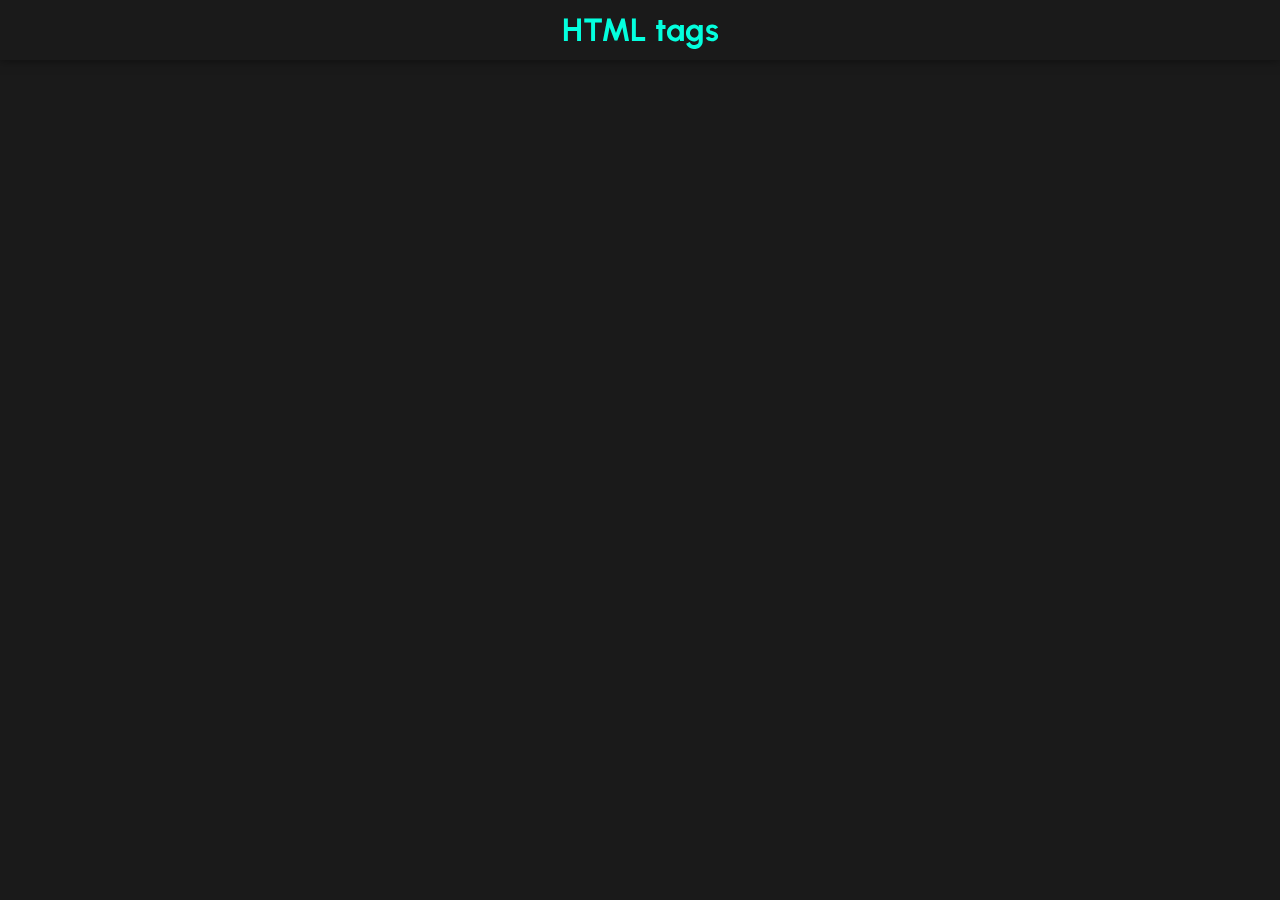
==== index.html @ 40ee658c "ui changes -> dark theme" ====
<!DOCTYPE html>
<html lang="en">
<head>
    <meta charset="UTF-8">
    <meta http-equiv="X-UA-Compatible" content="IE=edge">
    <meta name="viewport" content="width=device-width, initial-scale=1.0">
    <title>HTML Tags</title>
    <link rel="stylesheet" href="style.css">
</head>
<body>
   <header>
        <h1>HTML tags</h1>
   </header>
</body>
</html>
---- style.css ----
@import url('https://fonts.googleapis.com/css2?family=Urbanist:wght@400;900&display=swap');

/* Style for dark mode & neon accent */

* {
    margin: 0;
    padding: 0;
    box-sizing: border-box;
}

body {
    font-family: 'Urbanist', sans-serif;
    background: #1a1a1a;
    color: #fff;
}

header {
    background-color: #1a1a1a;
    color: rgb(4, 255, 222);
    height: 60px;
    width: 100%;
    position: fixed;
    top: 0;
    left: 0;
    z-index: 1;
    box-shadow: 0 0 10px rgba(0, 0, 0, 0.5);
    display: flex;
    justify-content: center;
    align-items: center;
}
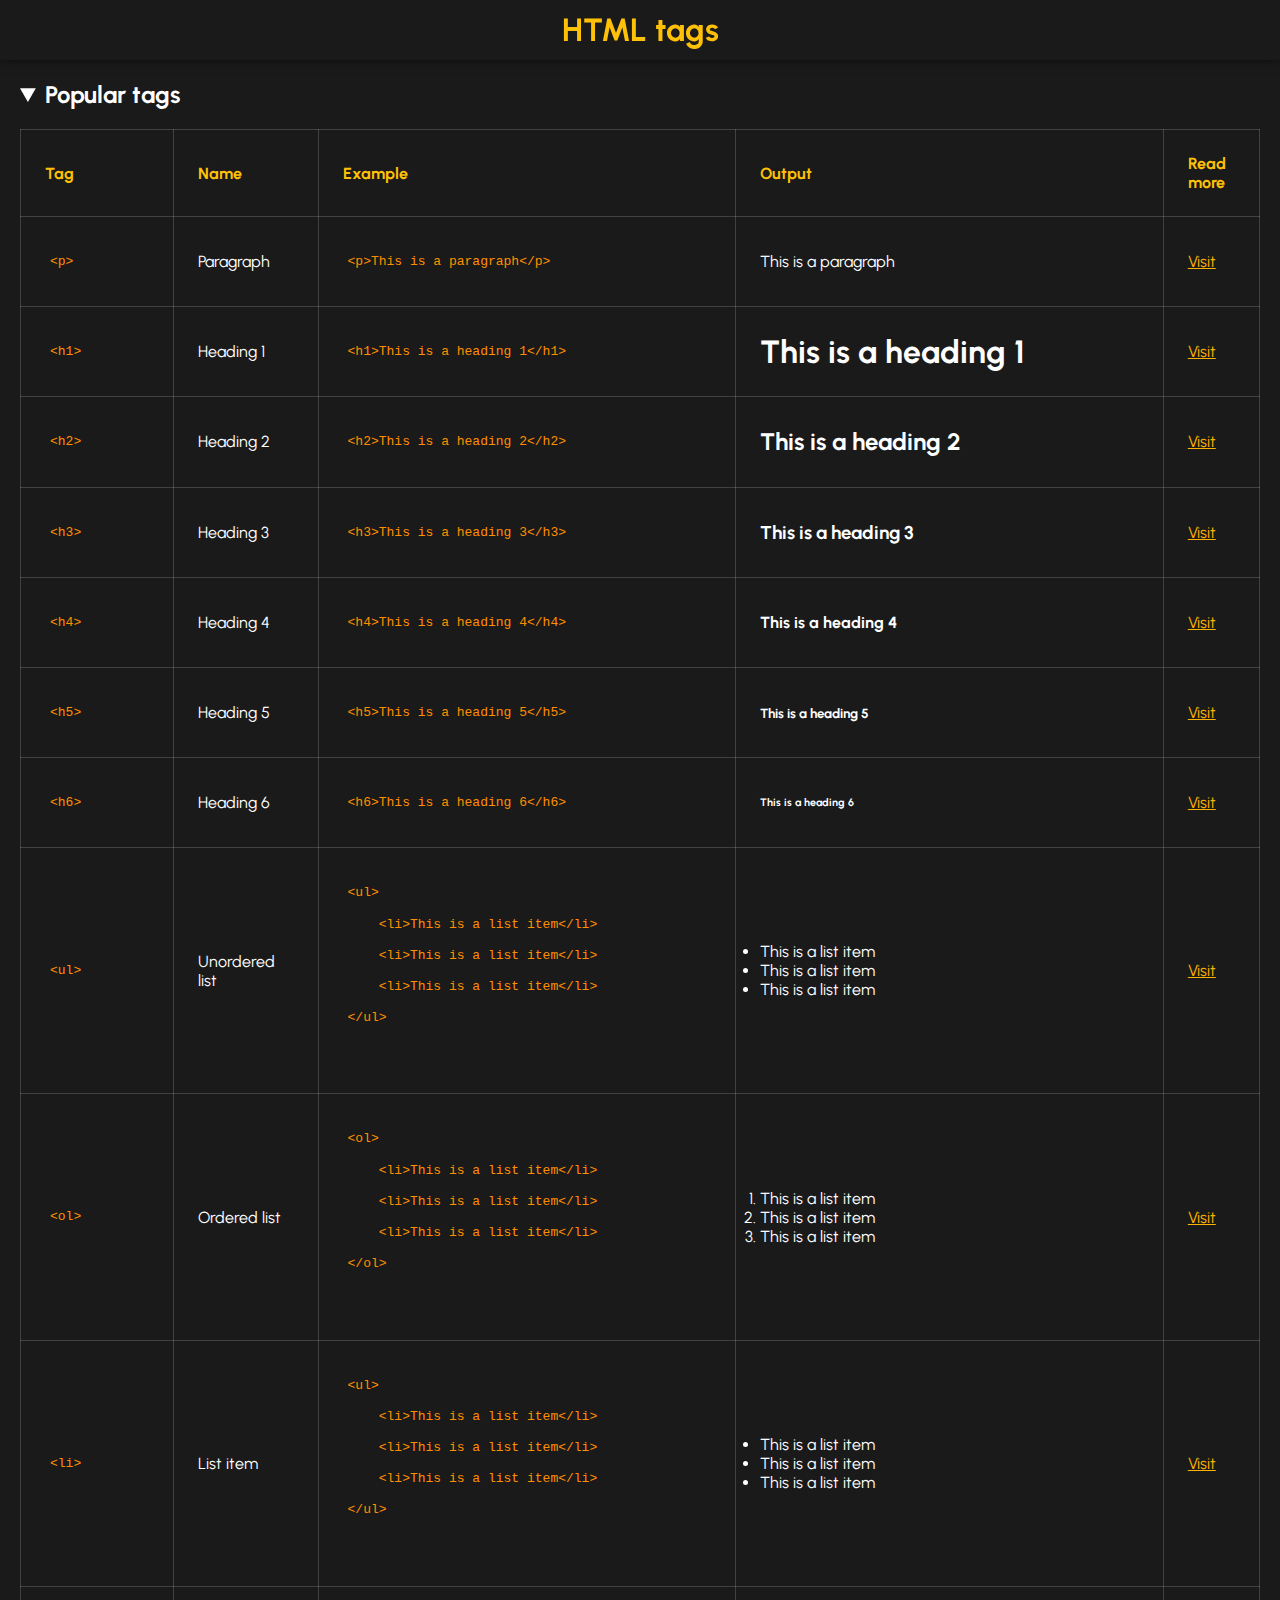
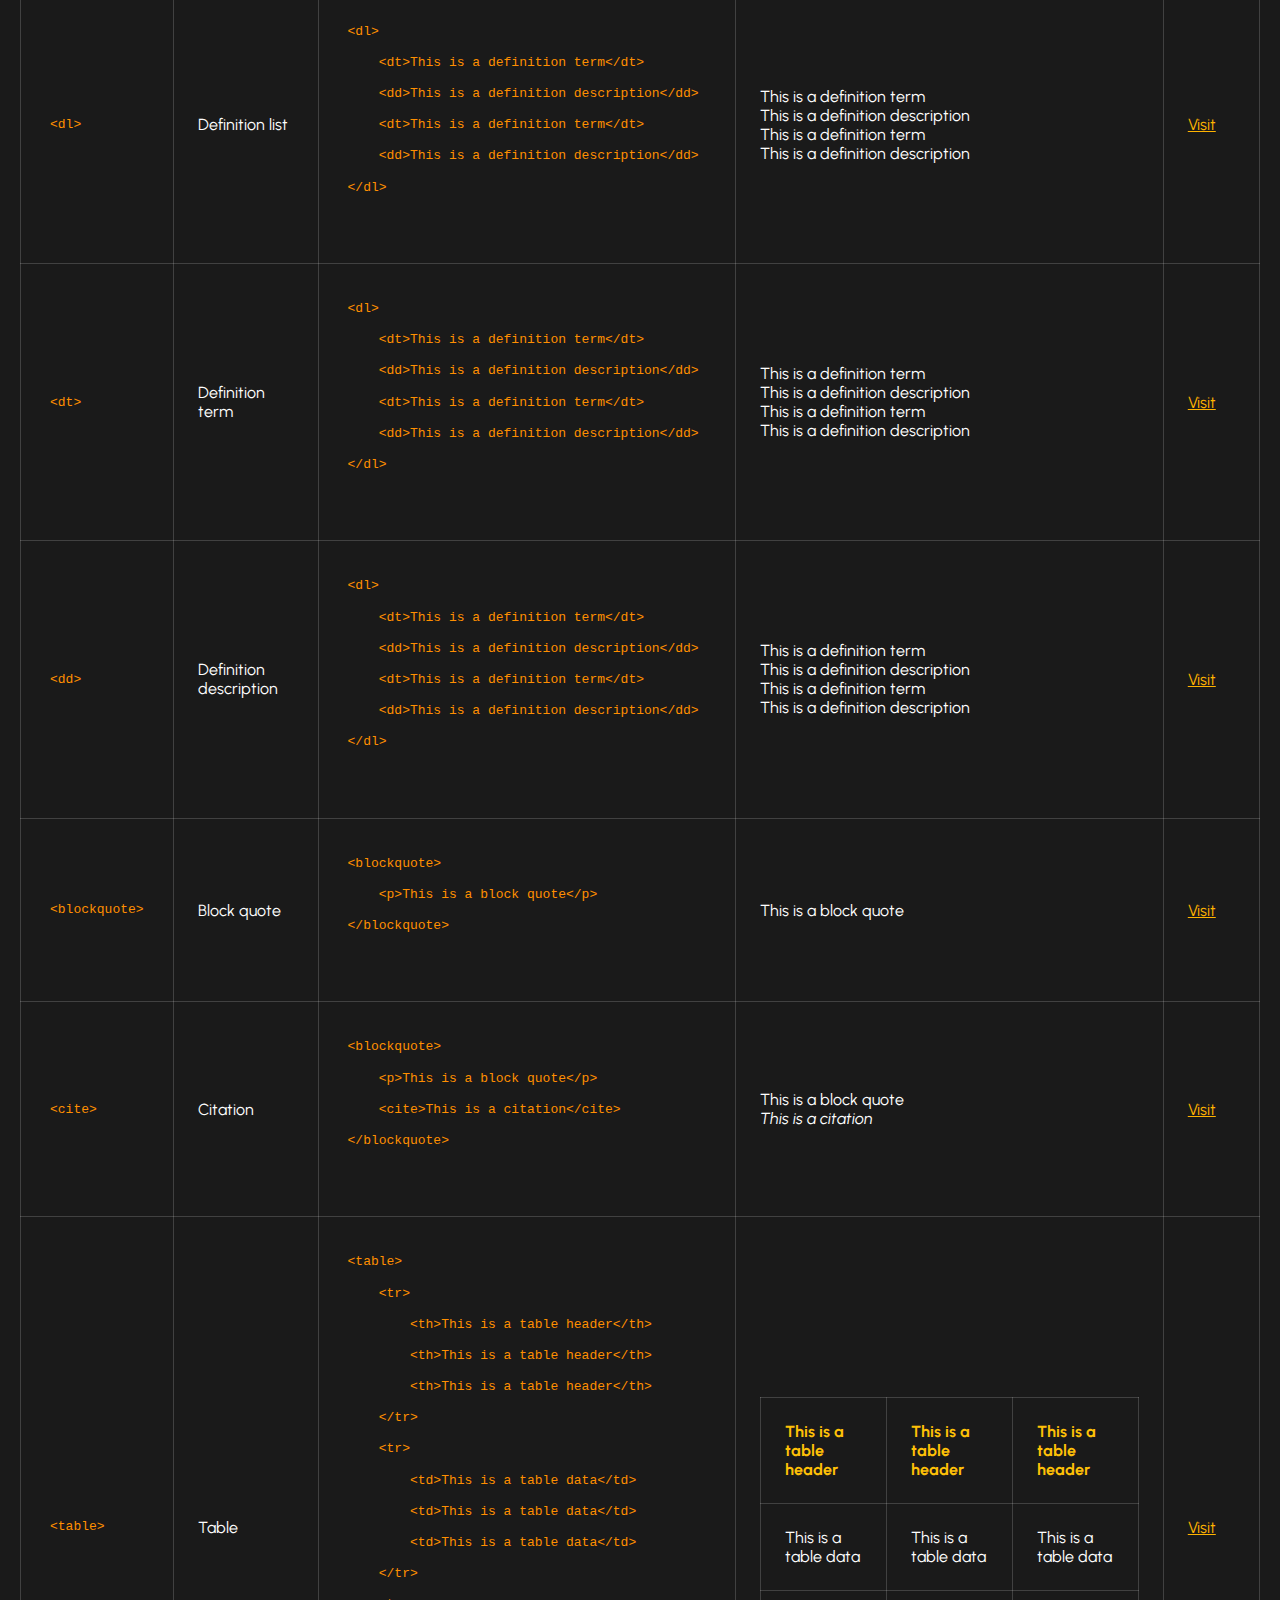
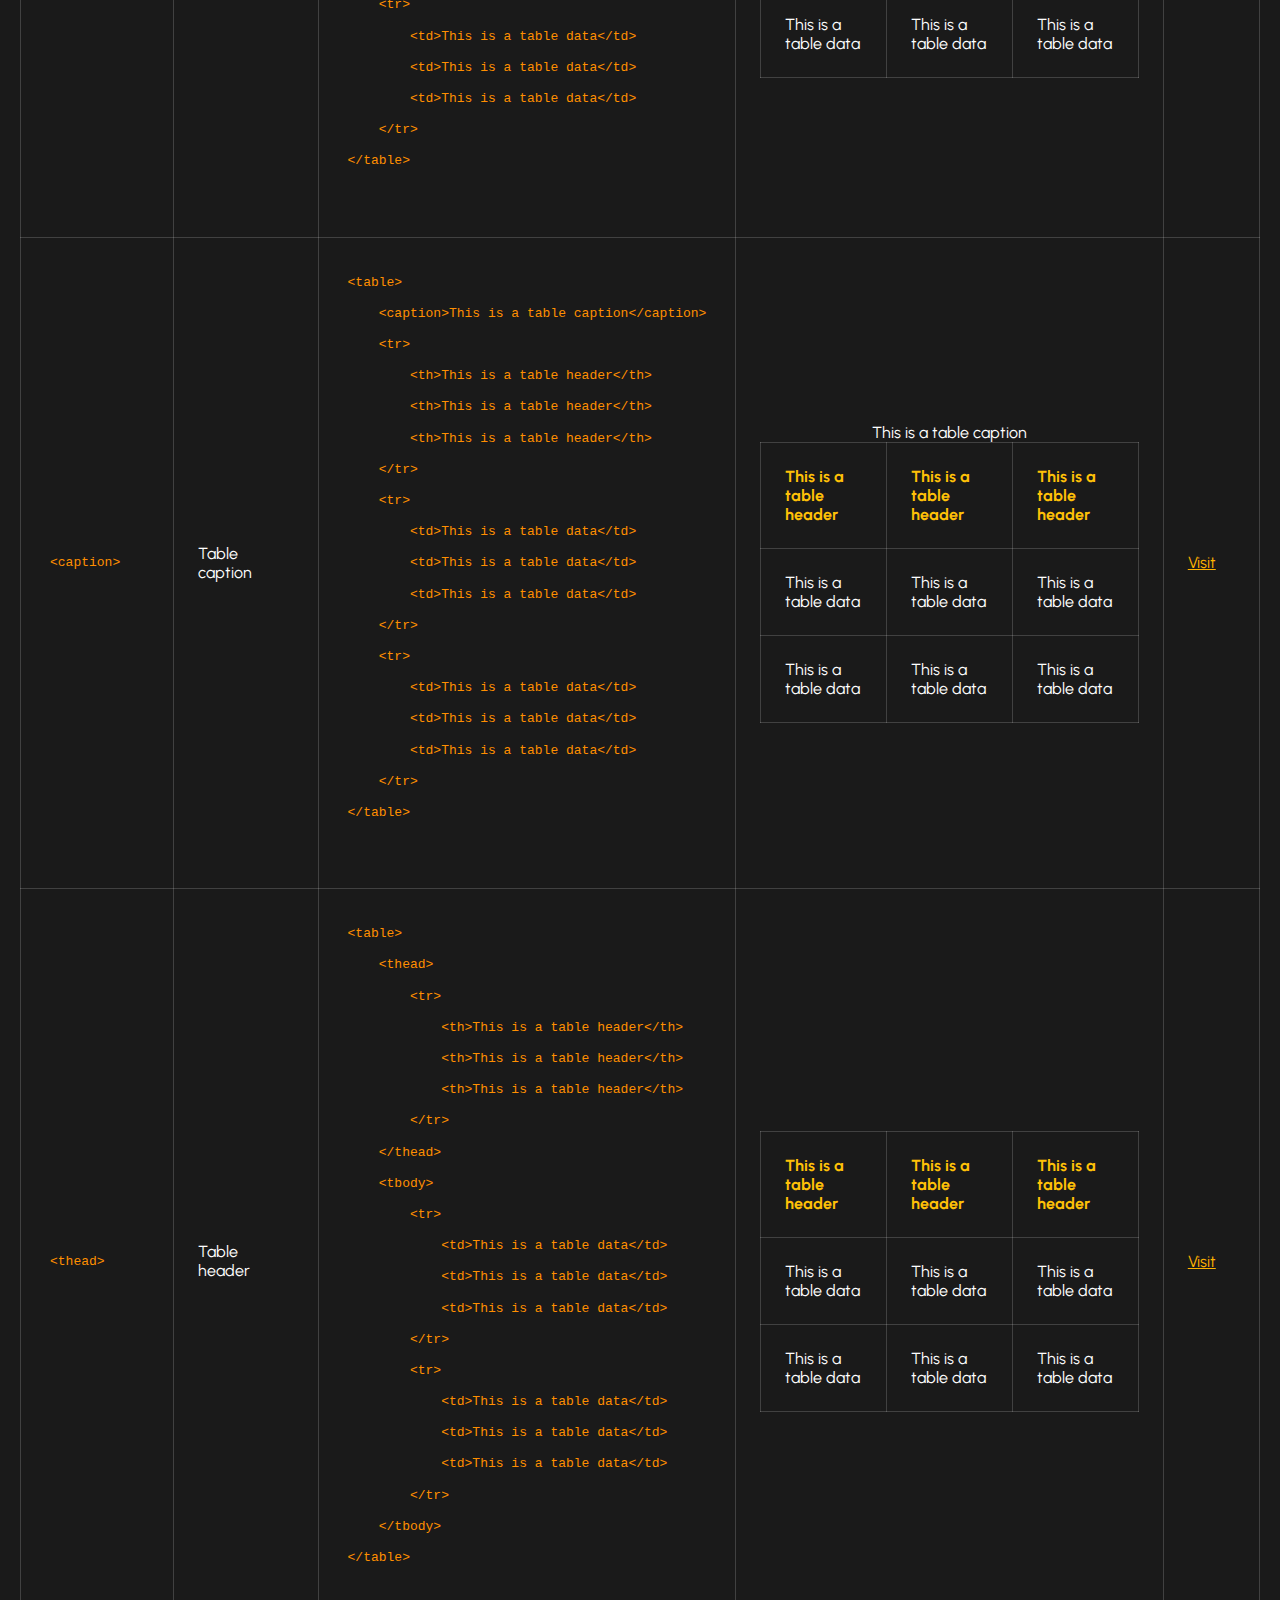
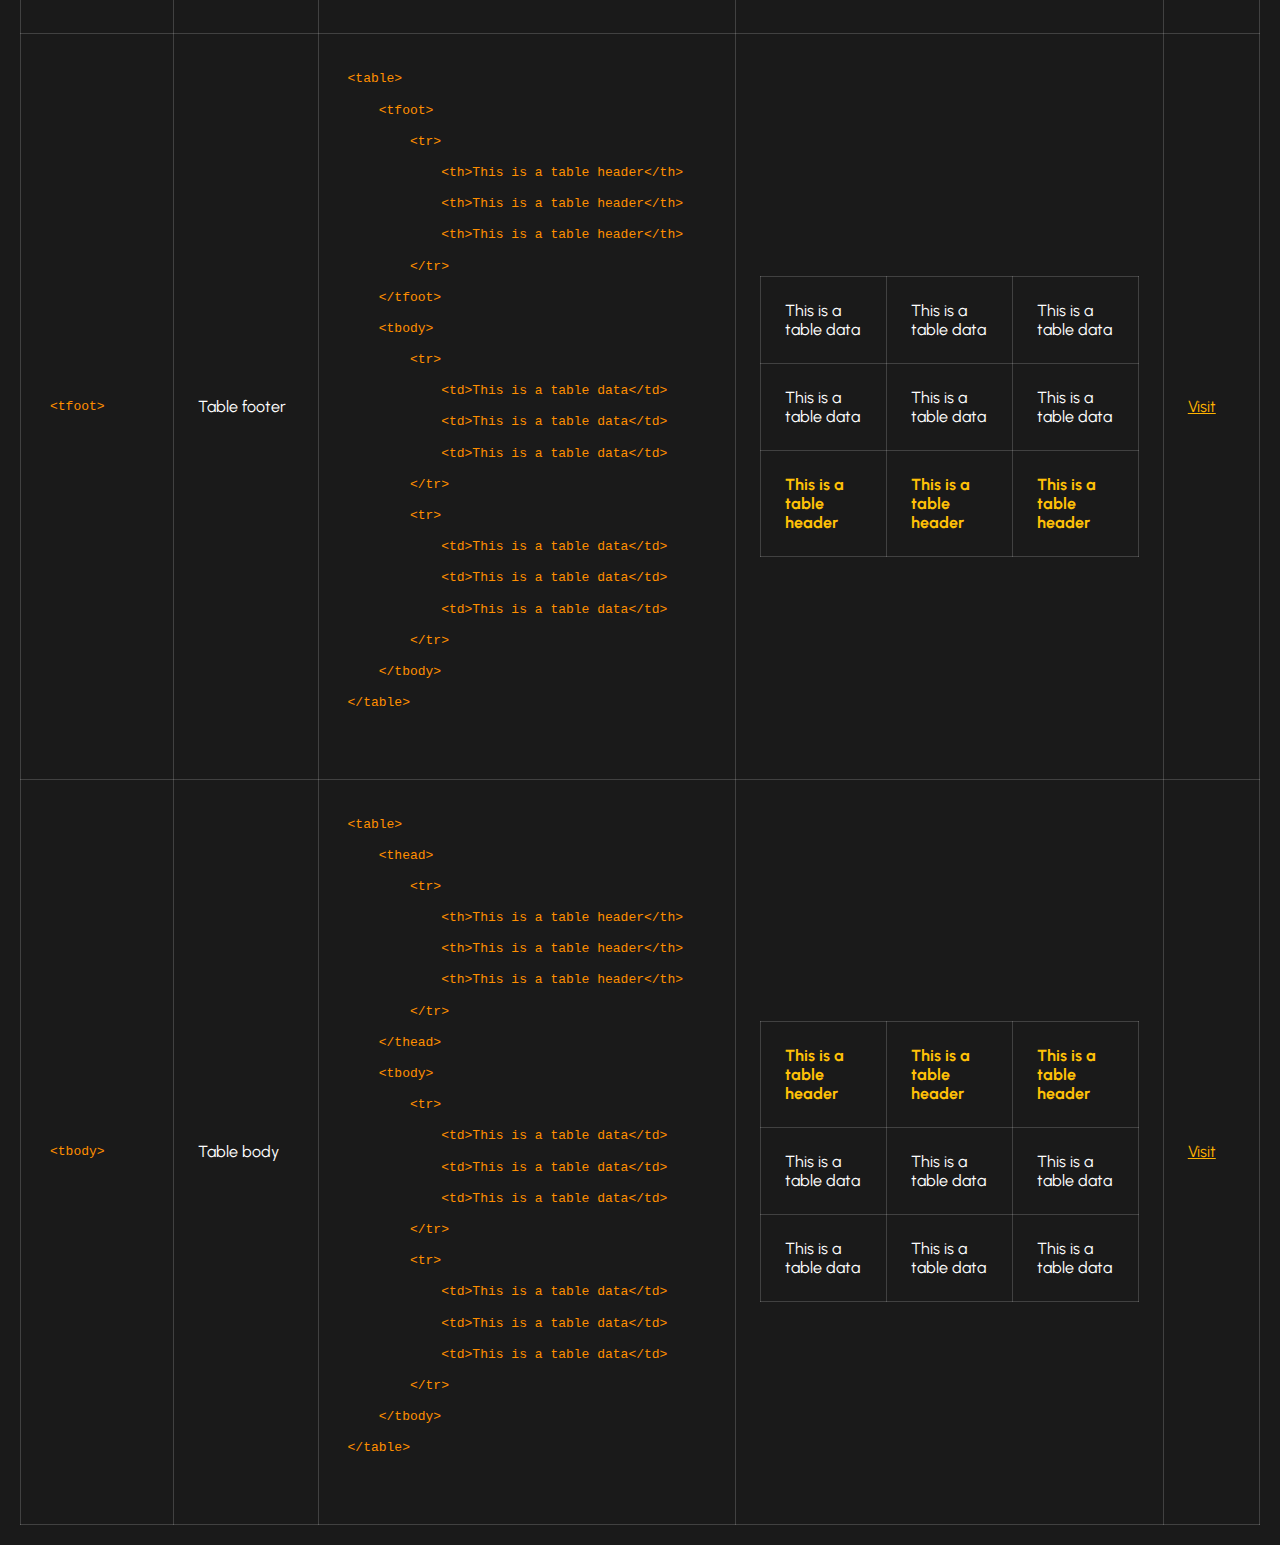
==== commit e267688d: "popular" ====
--- a/index.html
+++ b/index.html
@@ -1,15 +1,675 @@
 <!DOCTYPE html>
 <html lang="en">
+
 <head>
     <meta charset="UTF-8">
     <meta http-equiv="X-UA-Compatible" content="IE=edge">
     <meta name="viewport" content="width=device-width, initial-scale=1.0">
+    <meta name="description" content="Basic, popular & less known html tags">
+    <meta name="author" content="ninjaasmoke">
+    <meta name="theme-color" content="#ffc107">
     <title>HTML Tags</title>
     <link rel="stylesheet" href="style.css">
+    <link rel="preconnect" href="https://fonts.googleapis.com">
+    <link rel="preconnect" href="https://fonts.gstatic.com" crossorigin>
+    <link href="https://fonts.googleapis.com/css2?family=Urbanist:wght@200;400;900&display=swap" rel="stylesheet">
+    <link href="https://fonts.googleapis.com/css2?family=Source+Code+Pro&display=swap" rel="stylesheet">
 </head>
+
 <body>
-   <header>
+    <header>
         <h1>HTML tags</h1>
-   </header>
+    </header>
+    <main>
+        <!-- Popular Tags -->
+        <details open>
+            <summary>
+                Popular tags
+            </summary>
+            <div style="overflow-x:auto;">
+            <table>
+                <tr>
+                    <th>Tag</th>
+                    <th>Name</th>
+                    <th>Example</th>
+                    <th>Output</th>
+                    <th>Read more</th>
+                </tr>
+                <tr>
+                    <td>
+                        <span class="code">
+                            <pre>&lt;p&gt;</pre>
+                        </span>
+                    </td>
+                    <td>Paragraph</td>
+                    <td>
+                        <span class="code">
+                            <pre>&lt;p&gt;This is a paragraph&lt;/p&gt;</pre>
+                        </span>
+                    </td>
+                    <td>
+                        <p>
+                            This is a paragraph
+                        </p>
+                    </td>
+                    <td><a href="https://www.w3schools.com/tags/tag_p.asp" target="_blank">Visit</a></td>
+                </tr>
+                <tr>
+                    <td>
+                        <span class="code">
+                            <pre>&lt;h1&gt;</pre>
+                        </span>
+                    </td>
+                    <td>Heading 1</td>
+                    <td>
+                        <span class="code">
+                            <pre>&lt;h1&gt;This is a heading 1&lt;/h1&gt;</pre>
+                        </span>
+                    </td>
+                    <td>
+                        <h1>
+                            This is a heading 1
+                        </h1>
+                    </td>
+                    <td><a href="https://www.w3schools.com/tags/tag_hn.asp" target="_blank">Visit</a></td>
+                </tr>
+                <tr>
+                    <td>
+                        <span class="code">
+                            <pre>&lt;h2&gt;</pre>
+                        </span>
+                    </td>
+                    <td>Heading 2</td>
+                    <td>
+                        <span class="code">
+                            <pre>&lt;h2&gt;This is a heading 2&lt;/h2&gt;</pre>
+                        </span>
+                    </td>
+                    <td>
+                        <h2>
+                            This is a heading 2
+                        </h2>
+                    </td>
+                    <td><a href="https://www.w3schools.com/tags/tag_hn.asp" target="_blank">Visit</a></td>
+                </tr>
+                <tr>
+                    <td>
+                        <span class="code">
+                            <pre>&lt;h3&gt;</pre>
+                        </span>
+                    </td>
+                    <td>Heading 3</td>
+                    <td>
+                        <span class="code">
+                            <pre>&lt;h3&gt;This is a heading 3&lt;/h3&gt;</pre>
+                        </span>
+                    </td>
+                    <td>
+                        <h3>
+                            This is a heading 3
+                        </h3>
+                    </td>
+                    <td><a href="https://www.w3schools.com/tags/tag_hn.asp" target="_blank">Visit</a></td>
+                </tr>
+                <tr>
+                    <td>
+                        <span class="code">
+                            <pre>&lt;h4&gt;</pre>
+                        </span>
+                    </td>
+                    <td>Heading 4</td>
+                    <td>
+                        <span class="code">
+                            <pre>&lt;h4&gt;This is a heading 4&lt;/h4&gt;</pre>
+                        </span>
+                    </td>
+                    <td>
+                        <h4>
+                            This is a heading 4
+                        </h4>
+                    </td>
+                    <td><a href="https://www.w3schools.com/tags/tag_hn.asp" target="_blank">Visit</a></td>
+                </tr>
+                <tr>
+                    <td>
+                        <span class="code">
+                            <pre>&lt;h5&gt;</pre>
+                        </span>
+                    </td>
+                    <td>Heading 5</td>
+                    <td>
+                        <span class="code">
+                            <pre>&lt;h5&gt;This is a heading 5&lt;/h5&gt;</pre>
+                        </span>
+                    </td>
+                    <td>
+                        <h5>
+                            This is a heading 5
+                        </h5>
+                    </td>
+                    <td><a href="https://www.w3schools.com/tags/tag_hn.asp" target="_blank">Visit</a></td>
+                </tr>
+                <tr>
+                    <td>
+                        <span class="code">
+                            <pre>&lt;h6&gt;</pre>
+                        </span>
+                    </td>
+                    <td>Heading 6</td>
+                    <td>
+                        <span class="code">
+                            <pre>&lt;h6&gt;This is a heading 6&lt;/h6&gt;</pre>
+                        </span>
+                    </td>
+                    <td>
+                        <h6>
+                            This is a heading 6
+                        </h6>
+                    </td>
+                    <td><a href="https://www.w3schools.com/tags/tag_hn.asp" target="_blank">Visit</a></td>
+                </tr>
+                <tr>
+                    <td>
+                        <span class="code">
+                            <pre>&lt;ul&gt;</pre>
+                        </span>
+                    </td>
+                    <td>Unordered list</td>
+                    <td>
+                        <span class="code">
+                            <pre>
+&lt;ul&gt;
+    &lt;li&gt;This is a list item&lt;/li&gt;
+    &lt;li&gt;This is a list item&lt;/li&gt;
+    &lt;li&gt;This is a list item&lt;/li&gt;
+&lt;/ul&gt;
+                    </pre>
+                        </span>
+                    </td>
+                    <td>
+                        <ul>
+                            <li>This is a list item</li>
+                            <li>This is a list item</li>
+                            <li>This is a list item</li>
+                        </ul>
+                    </td>
+                    <td><a href="https://www.w3schools.com/tags/tag_ul.asp" target="_blank">Visit</a></td>
+                </tr>
+                <tr>
+                    <td>
+                        <span class="code">
+                            <pre>&lt;ol&gt;</pre>
+                        </span>
+                    </td>
+                    <td>Ordered list</td>
+                    <td>
+                        <span class="code">
+                            <pre>
+&lt;ol&gt;
+    &lt;li&gt;This is a list item&lt;/li&gt;
+    &lt;li&gt;This is a list item&lt;/li&gt;
+    &lt;li&gt;This is a list item&lt;/li&gt;
+&lt;/ol&gt;
+                            </pre>
+                        </span>
+                    </td>
+                    <td>
+                        <ol>
+                            <li>This is a list item</li>
+                            <li>This is a list item</li>
+                            <li>This is a list item</li>
+                        </ol>
+                    </td>
+                    <td><a href="https://www.w3schools.com/tags/tag_ol.asp" target="_blank">Visit</a></td>
+                </tr>
+                <tr>
+                    <td>
+                        <span class="code">
+                            <pre>&lt;li&gt;</pre>
+                        </span>
+                    </td>
+                    <td>List item</td>
+                    <td>
+                        <span class="code">
+                            <pre>
+&lt;ul&gt;
+    &lt;li&gt;This is a list item&lt;/li&gt;
+    &lt;li&gt;This is a list item&lt;/li&gt;
+    &lt;li&gt;This is a list item&lt;/li&gt;
+&lt;/ul&gt;
+                            </pre>
+                        </span>
+                    </td>
+                    <td>
+                        <ul>
+                            <li>This is a list item</li>
+                            <li>This is a list item</li>
+                            <li>This is a list item</li>
+                        </ul>
+                    </td>
+                    <td><a href="https://www.w3schools.com/tags/tag_li.asp" target="_blank">Visit</a></td>
+                </tr>
+                <tr>
+                    <td>
+                        <span class="code">
+                            <pre>&lt;dl&gt;</pre>
+                        </span>
+                    </td>
+                    <td>Definition list</td>
+                    <td>
+                        <span class="code">
+                            <pre>
+&lt;dl&gt;
+    &lt;dt&gt;This is a definition term&lt;/dt&gt;
+    &lt;dd&gt;This is a definition description&lt;/dd&gt;
+    &lt;dt&gt;This is a definition term&lt;/dt&gt;
+    &lt;dd&gt;This is a definition description&lt;/dd&gt;
+&lt;/dl&gt;
+                            </pre>
+                        </span>
+                    </td>
+                    <td>
+                        <dl>
+                            <dt>This is a definition term</dt>
+                            <dd>This is a definition description</dd>
+                            <dt>This is a definition term</dt>
+                            <dd>This is a definition description</dd>
+                        </dl>
+                    </td>
+                    <td><a href="https://www.w3schools.com/tags/tag_dl.asp" target="_blank">Visit</a></td>
+                </tr>
+                <tr>
+                    <td>
+                        <span class="code">
+                            <pre>&lt;dt&gt;</pre>
+                        </span>
+                    </td>
+                    <td>Definition term</td>
+                    <td>
+                        <span class="code">
+                            <pre>
+&lt;dl&gt;
+    &lt;dt&gt;This is a definition term&lt;/dt&gt;
+    &lt;dd&gt;This is a definition description&lt;/dd&gt;
+    &lt;dt&gt;This is a definition term&lt;/dt&gt;
+    &lt;dd&gt;This is a definition description&lt;/dd&gt;
+&lt;/dl&gt;
+                            </pre>
+                        </span>
+                    </td>
+                    <td>
+                        <dl>
+                            <dt>This is a definition term</dt>
+                            <dd>This is a definition description</dd>
+                            <dt>This is a definition term</dt>
+                            <dd>This is a definition description</dd>
+                        </dl>
+                    </td>
+                    <td><a href="https://www.w3schools.com/tags/tag_dt.asp" target="_blank">Visit</a></td>
+                </tr>
+                <tr>
+                    <td>
+                        <span class="code">
+                            <pre>&lt;dd&gt;</pre>
+                        </span>
+                    </td>
+                    <td>Definition description</td>
+                    <td>
+                        <span class="code">
+                            <pre>
+&lt;dl&gt;
+    &lt;dt&gt;This is a definition term&lt;/dt&gt;
+    &lt;dd&gt;This is a definition description&lt;/dd&gt;
+    &lt;dt&gt;This is a definition term&lt;/dt&gt;
+    &lt;dd&gt;This is a definition description&lt;/dd&gt;
+&lt;/dl&gt;
+                            </pre>
+                        </span>
+                    </td>
+                    <td>
+                        <dl>
+                                                        <dt>This is a definition term</dt>
+                            <dd>This is a definition description</dd>
+                            <dt>This is a definition term</dt>
+                            <dd>This is a definition description</dd>
+                        </dl>
+                    </td>
+                    <td><a href="https://www.w3schools.com/tags/tag_dd.asp" target="_blank">Visit</a></td>
+                </tr>
+                <tr>
+                    <td>
+                        <span class="code">
+                            <pre>&lt;blockquote&gt;</pre>
+                        </span>
+                    </td>
+                    <td>Block quote</td>
+                    <td>
+                        <span class="code">
+                            <pre>
+&lt;blockquote&gt;
+    &lt;p&gt;This is a block quote&lt;/p&gt;
+&lt;/blockquote&gt;
+                            </pre>
+                        </span>
+                    </td>
+                    <td>
+                        <blockquote>
+                            <p>This is a block quote</p>
+                        </blockquote>
+                    </td>
+                    <td><a href="https://www.w3schools.com/tags/tag_blockquote.asp" target="_blank">Visit</a></td>
+                </tr>
+                <tr>
+                    <td>
+                        <span class="code">
+                            <pre>&lt;cite&gt;</pre>
+                        </span>
+                    </td>
+                    <td>Citation</td>
+                    <td>
+                        <span class="code">
+                            <pre>
+&lt;blockquote&gt;
+    &lt;p&gt;This is a block quote&lt;/p&gt;
+    &lt;cite&gt;This is a citation&lt;/cite&gt;
+&lt;/blockquote&gt;
+                            </pre>
+                        </span>
+                    </td>
+                    <td>
+                        <blockquote>
+                            <p>This is a block quote</p>
+                            <cite>This is a citation</cite>
+                        </blockquote>
+                    </td>
+                    <td><a href="https://www.w3schools.com/tags/tag_cite.asp" target="_blank">Visit</a></td>
+                </tr>
+                <tr>
+                    <td>
+                        <span class="code">
+                            <pre>&lt;table&gt;</pre>
+                        </span>
+                    </td>
+                    <td>Table</td>
+                    <td>
+                        <span class="code">
+                            <pre>
+&lt;table&gt;
+    &lt;tr&gt;
+        &lt;th&gt;This is a table header&lt;/th&gt;
+        &lt;th&gt;This is a table header&lt;/th&gt;
+        &lt;th&gt;This is a table header&lt;/th&gt;
+    &lt;/tr&gt;
+    &lt;tr&gt;
+        &lt;td&gt;This is a table data&lt;/td&gt;
+        &lt;td&gt;This is a table data&lt;/td&gt;
+        &lt;td&gt;This is a table data&lt;/td&gt;
+    &lt;/tr&gt;
+    &lt;tr&gt;
+        &lt;td&gt;This is a table data&lt;/td&gt;
+        &lt;td&gt;This is a table data&lt;/td&gt;
+        &lt;td&gt;This is a table data&lt;/td&gt;
+    &lt;/tr&gt;
+&lt;/table&gt;
+                            </pre>
+                        </span>
+                    </td>
+                    <td>
+                        <table>
+                            <tr>
+                                <th>This is a table header</th>
+                                <th>This is a table header</th>
+                                <th>This is a table header</th>
+                            </tr>
+                            <tr>
+                                <td>This is a table data</td>
+                                <td>This is a table data</td>
+                                <td>This is a table data</td>
+                            </tr>
+                            <tr>
+                                <td>This is a table data</td>
+                                <td>This is a table data</td>
+                                <td>This is a table data</td>
+                            </tr>
+                        </table>
+                    </td>
+                    <td><a href="https://www.w3schools.com/tags/tag_table.asp" target="_blank">Visit</a></td>
+                </tr>
+                <tr>
+                    <td>
+                        <span class="code">
+                            <pre>&lt;caption&gt;</pre>
+                        </span>
+                    </td>
+                    <td>Table caption</td>
+                    <td>
+                        <span class="code">
+                            <pre>
+&lt;table&gt;
+    &lt;caption&gt;This is a table caption&lt;/caption&gt;
+    &lt;tr&gt;
+        &lt;th&gt;This is a table header&lt;/th&gt;
+        &lt;th&gt;This is a table header&lt;/th&gt;
+        &lt;th&gt;This is a table header&lt;/th&gt;
+    &lt;/tr&gt;
+    &lt;tr&gt;
+        &lt;td&gt;This is a table data&lt;/td&gt;
+        &lt;td&gt;This is a table data&lt;/td&gt;
+        &lt;td&gt;This is a table data&lt;/td&gt;
+    &lt;/tr&gt;
+    &lt;tr&gt;
+        &lt;td&gt;This is a table data&lt;/td&gt;
+        &lt;td&gt;This is a table data&lt;/td&gt;
+        &lt;td&gt;This is a table data&lt;/td&gt;
+    &lt;/tr&gt;
+&lt;/table&gt;
+                            </pre>
+                        </span>
+                    </td>
+                    <td>
+                        <table>
+                            <caption>This is a table caption</caption>
+                            <tr>
+                                <th>This is a table header</th>
+                                <th>This is a table header</th>
+                                <th>This is a table header</th>
+                            </tr>
+                            <tr>
+                                <td>This is a table data</td>
+                                <td>This is a table data</td>
+                                <td>This is a table data</td>
+                            </tr>
+                            <tr>
+                                <td>This is a table data</td>
+                                <td>This is a table data</td>
+                                <td>This is a table data</td>
+                            </tr>
+                        </table>
+                    </td>
+                    <td><a href="https://www.w3schools.com/tags/tag_caption.asp" target="_blank">Visit</a></td>
+                </tr>
+                                <tr>
+                    <td>
+                        <span class="code">
+                            <pre>&lt;thead&gt;</pre>
+                        </span>
+                    </td>
+                    <td>Table header</td>
+                    <td>
+                        <span class="code">
+                            <pre>
+&lt;table&gt;
+    &lt;thead&gt;
+        &lt;tr&gt;
+            &lt;th&gt;This is a table header&lt;/th&gt;
+            &lt;th&gt;This is a table header&lt;/th&gt;
+            &lt;th&gt;This is a table header&lt;/th&gt;
+        &lt;/tr&gt;
+    &lt;/thead&gt;
+    &lt;tbody&gt;
+        &lt;tr&gt;
+            &lt;td&gt;This is a table data&lt;/td&gt;
+            &lt;td&gt;This is a table data&lt;/td&gt;
+            &lt;td&gt;This is a table data&lt;/td&gt;
+        &lt;/tr&gt;
+        &lt;tr&gt;
+            &lt;td&gt;This is a table data&lt;/td&gt;
+            &lt;td&gt;This is a table data&lt;/td&gt;
+            &lt;td&gt;This is a table data&lt;/td&gt;
+        &lt;/tr&gt;
+    &lt;/tbody&gt;
+&lt;/table&gt;
+                            </pre>
+                        </span>
+                    </td>
+                    <td>
+                        <table>
+                            <thead>
+                                <tr>
+                                    <th>This is a table header</th>
+                                    <th>This is a table header</th>
+                                    <th>This is a table header</th>
+                                </tr>
+                            </thead>
+                            <tbody>
+                                <tr>
+                                    <td>This is a table data</td>
+                                    <td>This is a table data</td>
+                                    <td>This is a table data</td>
+                                </tr>
+                                <tr>
+                                    <td>This is a table data</td>
+                                    <td>This is a table data</td>
+                                    <td>This is a table data</td>
+                                </tr>
+                            </tbody>
+                        </table>
+                    </td>
+                    <td><a href="https://www.w3schools.com/tags/tag_thead.asp" target="_blank">Visit</a></td>
+                </tr>
+                <tr>
+                    <td>
+                        <span class="code">
+                            <pre>&lt;tfoot&gt;</pre>
+                        </span>
+                    </td>
+                    <td>Table footer</td>
+                    <td>
+                        <span class="code">
+                            <pre>
+&lt;table&gt;
+    &lt;tfoot&gt;
+        &lt;tr&gt;
+            &lt;th&gt;This is a table header&lt;/th&gt;
+            &lt;th&gt;This is a table header&lt;/th&gt;
+            &lt;th&gt;This is a table header&lt;/th&gt;
+        &lt;/tr&gt;
+    &lt;/tfoot&gt;
+    &lt;tbody&gt;
+        &lt;tr&gt;
+            &lt;td&gt;This is a table data&lt;/td&gt;
+            &lt;td&gt;This is a table data&lt;/td&gt;
+            &lt;td&gt;This is a table data&lt;/td&gt;
+        &lt;/tr&gt;
+        &lt;tr&gt;
+            &lt;td&gt;This is a table data&lt;/td&gt;
+            &lt;td&gt;This is a table data&lt;/td&gt;
+            &lt;td&gt;This is a table data&lt;/td&gt;
+        &lt;/tr&gt;
+    &lt;/tbody&gt;
+&lt;/table&gt;
+                            </pre>
+                        </span>
+                    </td>
+                    <td>
+                        <table>
+                            <tfoot>
+                                <tr>
+                                    <th>This is a table header</th>
+                                    <th>This is a table header</th>
+                                    <th>This is a table header</th>
+                                </tr>
+                            </tfoot>
+                            <tbody>
+                                <tr>
+                                    <td>This is a table data</td>
+                                    <td>This is a table data</td>
+                                                                        <td>This is a table data</td>
+                                </tr>
+                                <tr>
+                                    <td>This is a table data</td>
+                                    <td>This is a table data</td>
+                                    <td>This is a table data</td>
+                                </tr>
+                            </tbody>
+                        </table>
+                    </td>
+                    <td><a href="https://www.w3schools.com/tags/tag_tfoot.asp" target="_blank">Visit</a></td>
+                </tr>
+                <tr>
+                    <td>
+                        <span class="code">
+                            <pre>&lt;tbody&gt;</pre>
+                        </span>
+                    </td>
+                    <td>Table body</td>
+                    <td>
+                        <span class="code">
+                            <pre>
+&lt;table&gt;
+    &lt;thead&gt;
+        &lt;tr&gt;
+            &lt;th&gt;This is a table header&lt;/th&gt;
+            &lt;th&gt;This is a table header&lt;/th&gt;
+            &lt;th&gt;This is a table header&lt;/th&gt;
+        &lt;/tr&gt;
+    &lt;/thead&gt;
+    &lt;tbody&gt;
+        &lt;tr&gt;
+            &lt;td&gt;This is a table data&lt;/td&gt;
+            &lt;td&gt;This is a table data&lt;/td&gt;
+            &lt;td&gt;This is a table data&lt;/td&gt;
+        &lt;/tr&gt;
+        &lt;tr&gt;
+            &lt;td&gt;This is a table data&lt;/td&gt;
+            &lt;td&gt;This is a table data&lt;/td&gt;
+            &lt;td&gt;This is a table data&lt;/td&gt;
+        &lt;/tr&gt;
+    &lt;/tbody&gt;
+&lt;/table&gt;
+                            </pre>
+                        </span>
+                    </td>
+                    <td>
+                        <table>
+                            <thead>
+                                <tr>
+                                                                        <th>This is a table header</th>
+                                    <th>This is a table header</th>
+                                    <th>This is a table header</th>
+                                </tr>
+                            </thead>
+                            <tbody>
+                                <tr>
+                                    <td>This is a table data</td>
+                                    <td>This is a table data</td>
+                                    <td>This is a table data</td>
+                                </tr>
+                                <tr>
+                                    <td>This is a table data</td>
+                                    <td>This is a table data</td>
+                                    <td>This is a table data</td>
+                                </tr>
+                            </tbody>
+                        </table>
+                    </td>
+                    <td><a href="https://www.w3schools.com/tags/tag_tbody.asp" target="_blank">Visit</a></td>
+                </tr>
+            </table>
+        </div>
+        </details>
+
+    </main>
 </body>
+
 </html>--- a/style.css
+++ b/style.css
@@ -1,6 +1,35 @@
-@import url('https://fonts.googleapis.com/css2?family=Urbanist:wght@400;900&display=swap');
 
 /* Style for dark mode & neon accent */
+
+:root {
+    --accent: #ffc107;
+    --accent-dark: #ffb300;
+    --accent-darker: #ffa000;
+    --accent-darkest: #ff8f00;
+    
+    --background: #1a1a1a;
+}
+
+::-webkit-scrollbar {
+    width: 5px;
+    height: 5px;
+}
+  
+/* Track */
+::-webkit-scrollbar-track {
+    background: var(--background);
+}
+
+/* Handle */
+::-webkit-scrollbar-thumb {
+    background: var(--accent);
+}
+
+/* Handle on hover */
+::-webkit-scrollbar-thumb:hover {
+    background: #555;
+}
+
 
 * {
     margin: 0;
@@ -8,15 +37,18 @@
     box-sizing: border-box;
 }
 
+/* color: var(--accent); */
+
 body {
     font-family: 'Urbanist', sans-serif;
-    background: #1a1a1a;
+    background: var(--background);
     color: #fff;
 }
 
 header {
-    background-color: #1a1a1a;
-    color: rgb(4, 255, 222);
+    background-color: var(--background);
+    /* color: rgb(0, 255, 234); */
+    color: var(--accent);
     height: 60px;
     width: 100%;
     position: fixed;
@@ -27,4 +59,54 @@
     display: flex;
     justify-content: center;
     align-items: center;
-}+}
+
+main {
+    width: 100%;
+
+    margin-top: 60px;
+    padding: 20px;
+}
+
+a {
+    color: var(--accent-dark);
+}
+
+table {
+    border-collapse: collapse; 
+    width: 100%;
+    margin-top: 20px;
+}
+
+th, td {
+    text-align: left;
+    padding: 24px;
+    border: 1px solid rgba(255, 255, 255, 0.171);
+}
+
+th {
+    color: var(--accent);
+}
+
+.code {
+    font-family: 'Source Code Pro', monospace;
+    line-height: 2.4;
+}
+
+pre {
+    /* background-color: #282828; */
+    color: var(--accent-darkest);
+    padding: 5px;
+    border-radius: 5px;
+}
+
+summary {
+    font-size: 1.5em;
+    font-weight: bold;
+    cursor: pointer;
+}
+
+summary:hover {
+    color: var(--accent);
+    text-decoration: underline;
+}
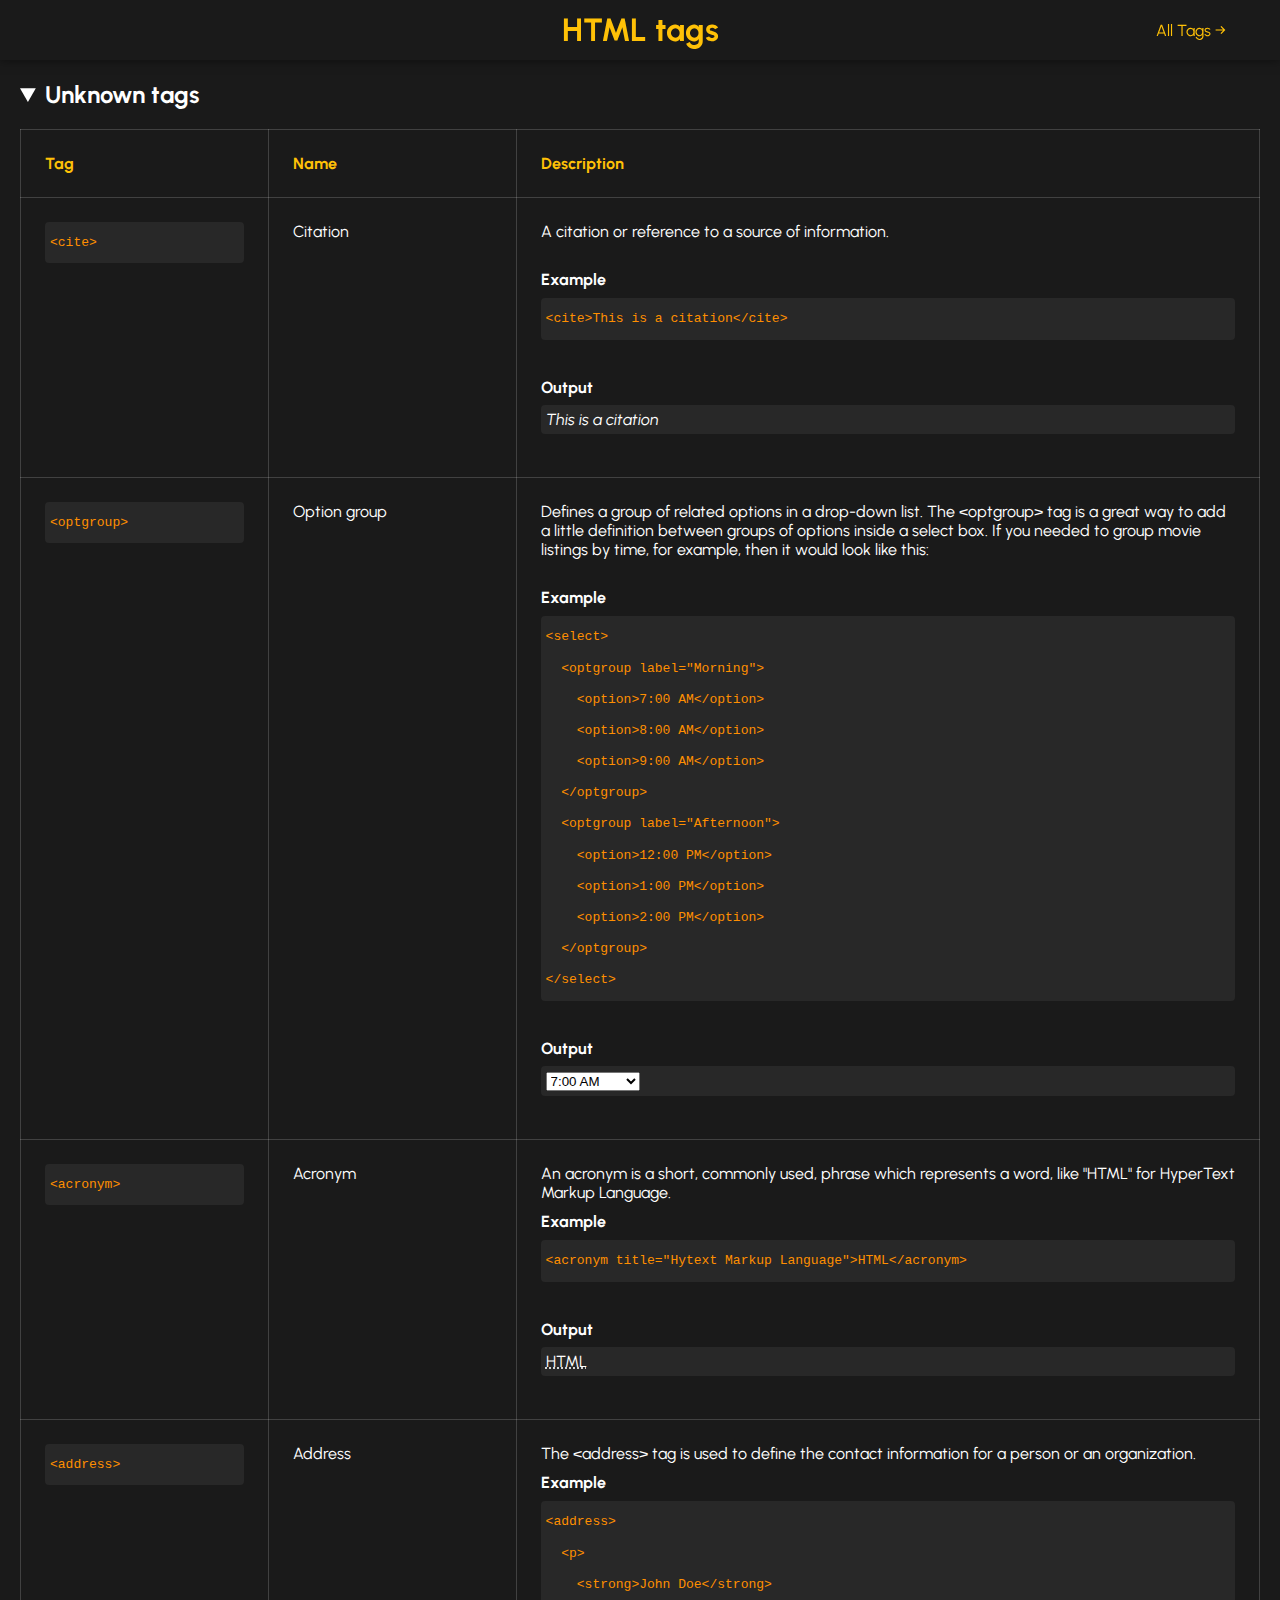
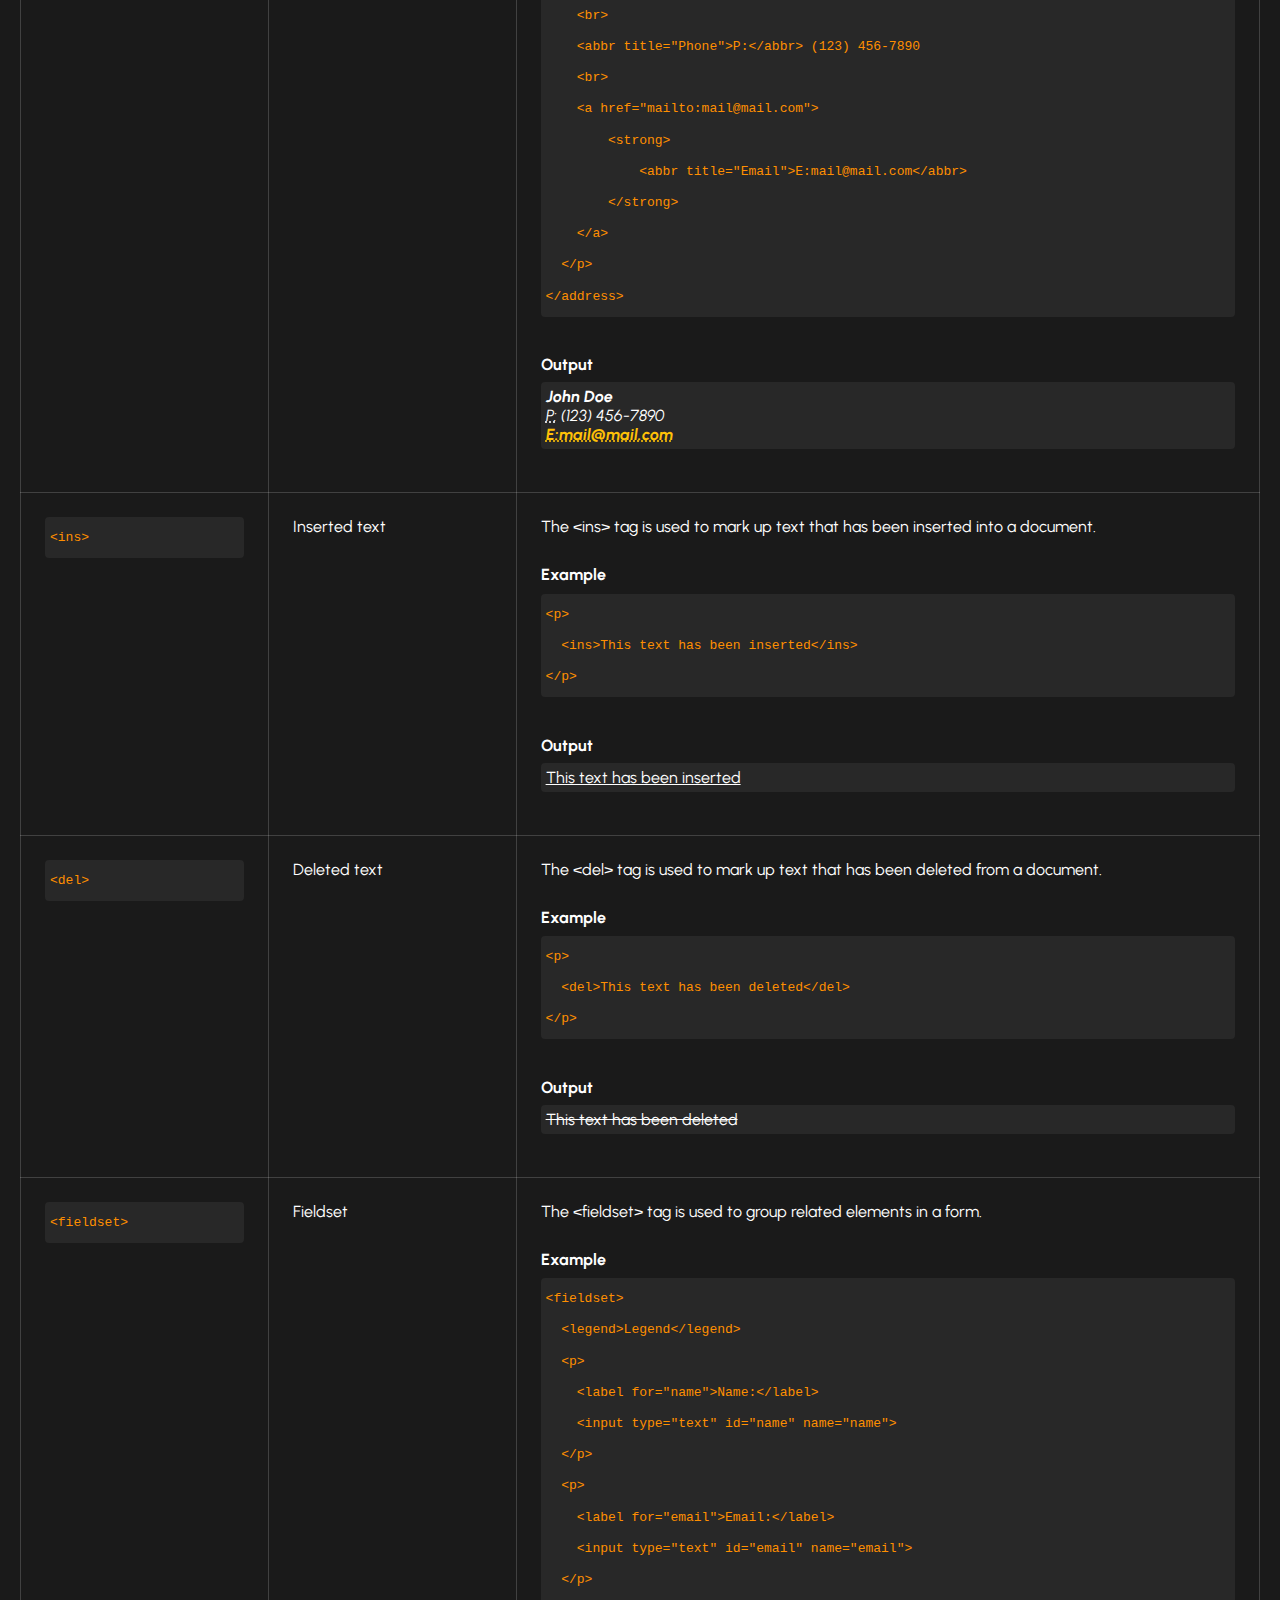
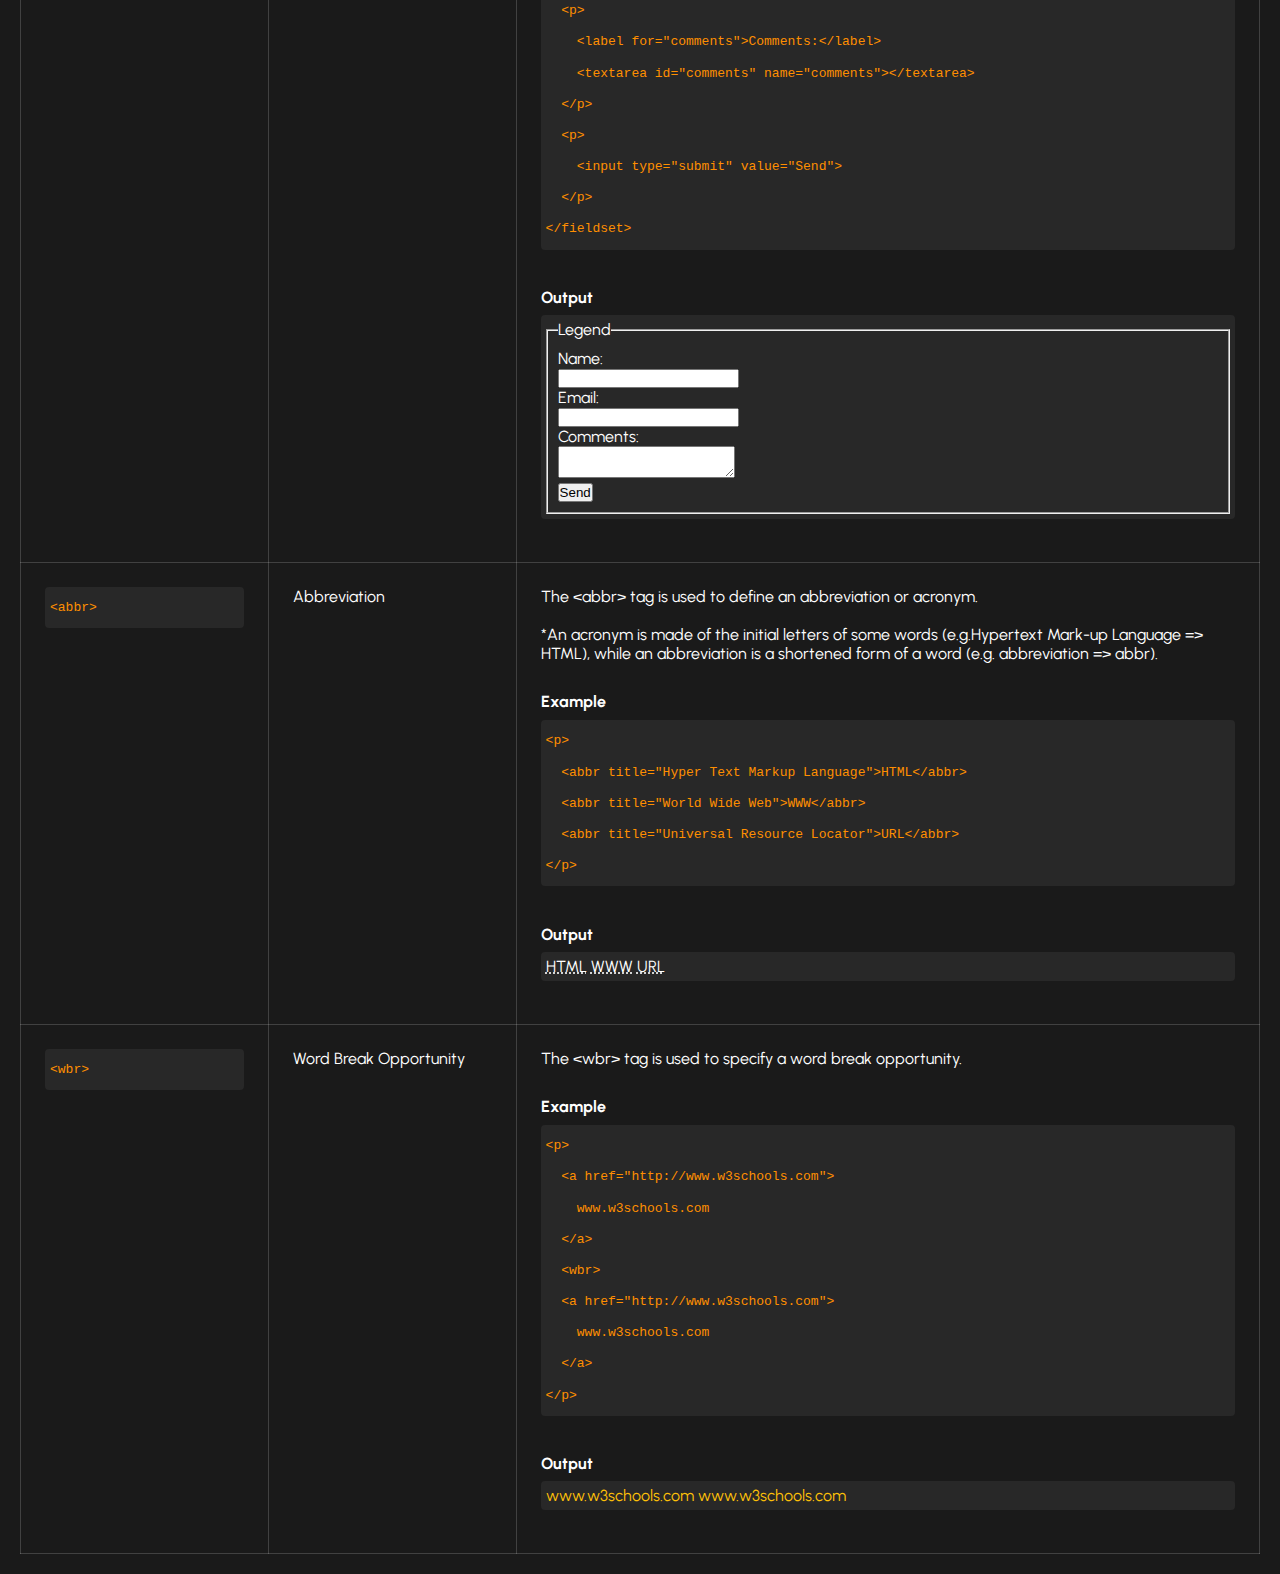
==== commit 6527d445: "something and all" ====
--- a/index.html
+++ b/index.html
@@ -9,7 +9,7 @@
     <meta name="author" content="ninjaasmoke">
     <meta name="theme-color" content="#ffc107">
     <title>HTML Tags</title>
-    <link rel="stylesheet" href="style.css">
+    <link rel="stylesheet" href="./style.css">
     <link rel="preconnect" href="https://fonts.googleapis.com">
     <link rel="preconnect" href="https://fonts.gstatic.com" crossorigin>
     <link href="https://fonts.googleapis.com/css2?family=Urbanist:wght@200;400;900&display=swap" rel="stylesheet">
@@ -18,657 +18,368 @@
 
 <body>
     <header>
+        <div class="space-header"></div>
         <h1>HTML tags</h1>
+        <div class="space-header">
+            <a href="/all-tags.html">All Tags &rarr;</a>
+        </div>
     </header>
     <main>
-        <!-- Popular Tags -->
+        <!-- Unknown tags -->
         <details open>
             <summary>
-                Popular tags
+                Unknown tags
             </summary>
-            <div style="overflow-x:auto;">
-            <table>
-                <tr>
-                    <th>Tag</th>
-                    <th>Name</th>
-                    <th>Example</th>
-                    <th>Output</th>
-                    <th>Read more</th>
-                </tr>
-                <tr>
-                    <td>
-                        <span class="code">
-                            <pre>&lt;p&gt;</pre>
-                        </span>
-                    </td>
-                    <td>Paragraph</td>
-                    <td>
-                        <span class="code">
-                            <pre>&lt;p&gt;This is a paragraph&lt;/p&gt;</pre>
-                        </span>
-                    </td>
-                    <td>
-                        <p>
-                            This is a paragraph
-                        </p>
-                    </td>
-                    <td><a href="https://www.w3schools.com/tags/tag_p.asp" target="_blank">Visit</a></td>
-                </tr>
-                <tr>
-                    <td>
-                        <span class="code">
-                            <pre>&lt;h1&gt;</pre>
-                        </span>
-                    </td>
-                    <td>Heading 1</td>
-                    <td>
-                        <span class="code">
-                            <pre>&lt;h1&gt;This is a heading 1&lt;/h1&gt;</pre>
-                        </span>
-                    </td>
-                    <td>
-                        <h1>
-                            This is a heading 1
-                        </h1>
-                    </td>
-                    <td><a href="https://www.w3schools.com/tags/tag_hn.asp" target="_blank">Visit</a></td>
-                </tr>
-                <tr>
-                    <td>
-                        <span class="code">
-                            <pre>&lt;h2&gt;</pre>
-                        </span>
-                    </td>
-                    <td>Heading 2</td>
-                    <td>
-                        <span class="code">
-                            <pre>&lt;h2&gt;This is a heading 2&lt;/h2&gt;</pre>
-                        </span>
-                    </td>
-                    <td>
-                        <h2>
-                            This is a heading 2
-                        </h2>
-                    </td>
-                    <td><a href="https://www.w3schools.com/tags/tag_hn.asp" target="_blank">Visit</a></td>
-                </tr>
-                <tr>
-                    <td>
-                        <span class="code">
-                            <pre>&lt;h3&gt;</pre>
-                        </span>
-                    </td>
-                    <td>Heading 3</td>
-                    <td>
-                        <span class="code">
-                            <pre>&lt;h3&gt;This is a heading 3&lt;/h3&gt;</pre>
-                        </span>
-                    </td>
-                    <td>
-                        <h3>
-                            This is a heading 3
-                        </h3>
-                    </td>
-                    <td><a href="https://www.w3schools.com/tags/tag_hn.asp" target="_blank">Visit</a></td>
-                </tr>
-                <tr>
-                    <td>
-                        <span class="code">
-                            <pre>&lt;h4&gt;</pre>
-                        </span>
-                    </td>
-                    <td>Heading 4</td>
-                    <td>
-                        <span class="code">
-                            <pre>&lt;h4&gt;This is a heading 4&lt;/h4&gt;</pre>
-                        </span>
-                    </td>
-                    <td>
-                        <h4>
-                            This is a heading 4
-                        </h4>
-                    </td>
-                    <td><a href="https://www.w3schools.com/tags/tag_hn.asp" target="_blank">Visit</a></td>
-                </tr>
-                <tr>
-                    <td>
-                        <span class="code">
-                            <pre>&lt;h5&gt;</pre>
-                        </span>
-                    </td>
-                    <td>Heading 5</td>
-                    <td>
-                        <span class="code">
-                            <pre>&lt;h5&gt;This is a heading 5&lt;/h5&gt;</pre>
-                        </span>
-                    </td>
-                    <td>
-                        <h5>
-                            This is a heading 5
-                        </h5>
-                    </td>
-                    <td><a href="https://www.w3schools.com/tags/tag_hn.asp" target="_blank">Visit</a></td>
-                </tr>
-                <tr>
-                    <td>
-                        <span class="code">
-                            <pre>&lt;h6&gt;</pre>
-                        </span>
-                    </td>
-                    <td>Heading 6</td>
-                    <td>
-                        <span class="code">
-                            <pre>&lt;h6&gt;This is a heading 6&lt;/h6&gt;</pre>
-                        </span>
-                    </td>
-                    <td>
-                        <h6>
-                            This is a heading 6
-                        </h6>
-                    </td>
-                    <td><a href="https://www.w3schools.com/tags/tag_hn.asp" target="_blank">Visit</a></td>
-                </tr>
-                <tr>
-                    <td>
-                        <span class="code">
-                            <pre>&lt;ul&gt;</pre>
-                        </span>
-                    </td>
-                    <td>Unordered list</td>
-                    <td>
-                        <span class="code">
-                            <pre>
-&lt;ul&gt;
-    &lt;li&gt;This is a list item&lt;/li&gt;
-    &lt;li&gt;This is a list item&lt;/li&gt;
-    &lt;li&gt;This is a list item&lt;/li&gt;
-&lt;/ul&gt;
-                    </pre>
-                        </span>
-                    </td>
-                    <td>
-                        <ul>
-                            <li>This is a list item</li>
-                            <li>This is a list item</li>
-                            <li>This is a list item</li>
-                        </ul>
-                    </td>
-                    <td><a href="https://www.w3schools.com/tags/tag_ul.asp" target="_blank">Visit</a></td>
-                </tr>
-                <tr>
-                    <td>
-                        <span class="code">
-                            <pre>&lt;ol&gt;</pre>
-                        </span>
-                    </td>
-                    <td>Ordered list</td>
-                    <td>
-                        <span class="code">
-                            <pre>
-&lt;ol&gt;
-    &lt;li&gt;This is a list item&lt;/li&gt;
-    &lt;li&gt;This is a list item&lt;/li&gt;
-    &lt;li&gt;This is a list item&lt;/li&gt;
-&lt;/ol&gt;
-                            </pre>
-                        </span>
-                    </td>
-                    <td>
-                        <ol>
-                            <li>This is a list item</li>
-                            <li>This is a list item</li>
-                            <li>This is a list item</li>
-                        </ol>
-                    </td>
-                    <td><a href="https://www.w3schools.com/tags/tag_ol.asp" target="_blank">Visit</a></td>
-                </tr>
-                <tr>
-                    <td>
-                        <span class="code">
-                            <pre>&lt;li&gt;</pre>
-                        </span>
-                    </td>
-                    <td>List item</td>
-                    <td>
-                        <span class="code">
-                            <pre>
-&lt;ul&gt;
-    &lt;li&gt;This is a list item&lt;/li&gt;
-    &lt;li&gt;This is a list item&lt;/li&gt;
-    &lt;li&gt;This is a list item&lt;/li&gt;
-&lt;/ul&gt;
-                            </pre>
-                        </span>
-                    </td>
-                    <td>
-                        <ul>
-                            <li>This is a list item</li>
-                            <li>This is a list item</li>
-                            <li>This is a list item</li>
-                        </ul>
-                    </td>
-                    <td><a href="https://www.w3schools.com/tags/tag_li.asp" target="_blank">Visit</a></td>
-                </tr>
-                <tr>
-                    <td>
-                        <span class="code">
-                            <pre>&lt;dl&gt;</pre>
-                        </span>
-                    </td>
-                    <td>Definition list</td>
-                    <td>
-                        <span class="code">
-                            <pre>
-&lt;dl&gt;
-    &lt;dt&gt;This is a definition term&lt;/dt&gt;
-    &lt;dd&gt;This is a definition description&lt;/dd&gt;
-    &lt;dt&gt;This is a definition term&lt;/dt&gt;
-    &lt;dd&gt;This is a definition description&lt;/dd&gt;
-&lt;/dl&gt;
-                            </pre>
-                        </span>
-                    </td>
-                    <td>
-                        <dl>
-                            <dt>This is a definition term</dt>
-                            <dd>This is a definition description</dd>
-                            <dt>This is a definition term</dt>
-                            <dd>This is a definition description</dd>
-                        </dl>
-                    </td>
-                    <td><a href="https://www.w3schools.com/tags/tag_dl.asp" target="_blank">Visit</a></td>
-                </tr>
-                <tr>
-                    <td>
-                        <span class="code">
-                            <pre>&lt;dt&gt;</pre>
-                        </span>
-                    </td>
-                    <td>Definition term</td>
-                    <td>
-                        <span class="code">
-                            <pre>
-&lt;dl&gt;
-    &lt;dt&gt;This is a definition term&lt;/dt&gt;
-    &lt;dd&gt;This is a definition description&lt;/dd&gt;
-    &lt;dt&gt;This is a definition term&lt;/dt&gt;
-    &lt;dd&gt;This is a definition description&lt;/dd&gt;
-&lt;/dl&gt;
-                            </pre>
-                        </span>
-                    </td>
-                    <td>
-                        <dl>
-                            <dt>This is a definition term</dt>
-                            <dd>This is a definition description</dd>
-                            <dt>This is a definition term</dt>
-                            <dd>This is a definition description</dd>
-                        </dl>
-                    </td>
-                    <td><a href="https://www.w3schools.com/tags/tag_dt.asp" target="_blank">Visit</a></td>
-                </tr>
-                <tr>
-                    <td>
-                        <span class="code">
-                            <pre>&lt;dd&gt;</pre>
-                        </span>
-                    </td>
-                    <td>Definition description</td>
-                    <td>
-                        <span class="code">
-                            <pre>
-&lt;dl&gt;
-    &lt;dt&gt;This is a definition term&lt;/dt&gt;
-    &lt;dd&gt;This is a definition description&lt;/dd&gt;
-    &lt;dt&gt;This is a definition term&lt;/dt&gt;
-    &lt;dd&gt;This is a definition description&lt;/dd&gt;
-&lt;/dl&gt;
-                            </pre>
-                        </span>
-                    </td>
-                    <td>
-                        <dl>
-                                                        <dt>This is a definition term</dt>
-                            <dd>This is a definition description</dd>
-                            <dt>This is a definition term</dt>
-                            <dd>This is a definition description</dd>
-                        </dl>
-                    </td>
-                    <td><a href="https://www.w3schools.com/tags/tag_dd.asp" target="_blank">Visit</a></td>
-                </tr>
-                <tr>
-                    <td>
-                        <span class="code">
-                            <pre>&lt;blockquote&gt;</pre>
-                        </span>
-                    </td>
-                    <td>Block quote</td>
-                    <td>
-                        <span class="code">
-                            <pre>
-&lt;blockquote&gt;
-    &lt;p&gt;This is a block quote&lt;/p&gt;
-&lt;/blockquote&gt;
-                            </pre>
-                        </span>
-                    </td>
-                    <td>
-                        <blockquote>
-                            <p>This is a block quote</p>
-                        </blockquote>
-                    </td>
-                    <td><a href="https://www.w3schools.com/tags/tag_blockquote.asp" target="_blank">Visit</a></td>
-                </tr>
-                <tr>
-                    <td>
-                        <span class="code">
-                            <pre>&lt;cite&gt;</pre>
-                        </span>
-                    </td>
-                    <td>Citation</td>
-                    <td>
-                        <span class="code">
-                            <pre>
-&lt;blockquote&gt;
-    &lt;p&gt;This is a block quote&lt;/p&gt;
-    &lt;cite&gt;This is a citation&lt;/cite&gt;
-&lt;/blockquote&gt;
-                            </pre>
-                        </span>
-                    </td>
-                    <td>
-                        <blockquote>
-                            <p>This is a block quote</p>
-                            <cite>This is a citation</cite>
-                        </blockquote>
-                    </td>
-                    <td><a href="https://www.w3schools.com/tags/tag_cite.asp" target="_blank">Visit</a></td>
-                </tr>
-                <tr>
-                    <td>
-                        <span class="code">
-                            <pre>&lt;table&gt;</pre>
-                        </span>
-                    </td>
-                    <td>Table</td>
-                    <td>
-                        <span class="code">
-                            <pre>
-&lt;table&gt;
-    &lt;tr&gt;
-        &lt;th&gt;This is a table header&lt;/th&gt;
-        &lt;th&gt;This is a table header&lt;/th&gt;
-        &lt;th&gt;This is a table header&lt;/th&gt;
-    &lt;/tr&gt;
-    &lt;tr&gt;
-        &lt;td&gt;This is a table data&lt;/td&gt;
-        &lt;td&gt;This is a table data&lt;/td&gt;
-        &lt;td&gt;This is a table data&lt;/td&gt;
-    &lt;/tr&gt;
-    &lt;tr&gt;
-        &lt;td&gt;This is a table data&lt;/td&gt;
-        &lt;td&gt;This is a table data&lt;/td&gt;
-        &lt;td&gt;This is a table data&lt;/td&gt;
-    &lt;/tr&gt;
-&lt;/table&gt;
-                            </pre>
-                        </span>
-                    </td>
-                    <td>
-                        <table>
-                            <tr>
-                                <th>This is a table header</th>
-                                <th>This is a table header</th>
-                                <th>This is a table header</th>
-                            </tr>
-                            <tr>
-                                <td>This is a table data</td>
-                                <td>This is a table data</td>
-                                <td>This is a table data</td>
-                            </tr>
-                            <tr>
-                                <td>This is a table data</td>
-                                <td>This is a table data</td>
-                                <td>This is a table data</td>
-                            </tr>
-                        </table>
-                    </td>
-                    <td><a href="https://www.w3schools.com/tags/tag_table.asp" target="_blank">Visit</a></td>
-                </tr>
-                <tr>
-                    <td>
-                        <span class="code">
-                            <pre>&lt;caption&gt;</pre>
-                        </span>
-                    </td>
-                    <td>Table caption</td>
-                    <td>
-                        <span class="code">
-                            <pre>
-&lt;table&gt;
-    &lt;caption&gt;This is a table caption&lt;/caption&gt;
-    &lt;tr&gt;
-        &lt;th&gt;This is a table header&lt;/th&gt;
-        &lt;th&gt;This is a table header&lt;/th&gt;
-        &lt;th&gt;This is a table header&lt;/th&gt;
-    &lt;/tr&gt;
-    &lt;tr&gt;
-        &lt;td&gt;This is a table data&lt;/td&gt;
-        &lt;td&gt;This is a table data&lt;/td&gt;
-        &lt;td&gt;This is a table data&lt;/td&gt;
-    &lt;/tr&gt;
-    &lt;tr&gt;
-        &lt;td&gt;This is a table data&lt;/td&gt;
-        &lt;td&gt;This is a table data&lt;/td&gt;
-        &lt;td&gt;This is a table data&lt;/td&gt;
-    &lt;/tr&gt;
-&lt;/table&gt;
-                            </pre>
-                        </span>
-                    </td>
-                    <td>
-                        <table>
-                            <caption>This is a table caption</caption>
-                            <tr>
-                                <th>This is a table header</th>
-                                <th>This is a table header</th>
-                                <th>This is a table header</th>
-                            </tr>
-                            <tr>
-                                <td>This is a table data</td>
-                                <td>This is a table data</td>
-                                <td>This is a table data</td>
-                            </tr>
-                            <tr>
-                                <td>This is a table data</td>
-                                <td>This is a table data</td>
-                                <td>This is a table data</td>
-                            </tr>
-                        </table>
-                    </td>
-                    <td><a href="https://www.w3schools.com/tags/tag_caption.asp" target="_blank">Visit</a></td>
-                </tr>
-                                <tr>
-                    <td>
-                        <span class="code">
-                            <pre>&lt;thead&gt;</pre>
-                        </span>
-                    </td>
-                    <td>Table header</td>
-                    <td>
-                        <span class="code">
-                            <pre>
-&lt;table&gt;
-    &lt;thead&gt;
-        &lt;tr&gt;
-            &lt;th&gt;This is a table header&lt;/th&gt;
-            &lt;th&gt;This is a table header&lt;/th&gt;
-            &lt;th&gt;This is a table header&lt;/th&gt;
-        &lt;/tr&gt;
-    &lt;/thead&gt;
-    &lt;tbody&gt;
-        &lt;tr&gt;
-            &lt;td&gt;This is a table data&lt;/td&gt;
-            &lt;td&gt;This is a table data&lt;/td&gt;
-            &lt;td&gt;This is a table data&lt;/td&gt;
-        &lt;/tr&gt;
-        &lt;tr&gt;
-            &lt;td&gt;This is a table data&lt;/td&gt;
-            &lt;td&gt;This is a table data&lt;/td&gt;
-            &lt;td&gt;This is a table data&lt;/td&gt;
-        &lt;/tr&gt;
-    &lt;/tbody&gt;
-&lt;/table&gt;
-                            </pre>
-                        </span>
-                    </td>
-                    <td>
-                        <table>
-                            <thead>
-                                <tr>
-                                    <th>This is a table header</th>
-                                    <th>This is a table header</th>
-                                    <th>This is a table header</th>
-                                </tr>
-                            </thead>
-                            <tbody>
-                                <tr>
-                                    <td>This is a table data</td>
-                                    <td>This is a table data</td>
-                                    <td>This is a table data</td>
-                                </tr>
-                                <tr>
-                                    <td>This is a table data</td>
-                                    <td>This is a table data</td>
-                                    <td>This is a table data</td>
-                                </tr>
-                            </tbody>
-                        </table>
-                    </td>
-                    <td><a href="https://www.w3schools.com/tags/tag_thead.asp" target="_blank">Visit</a></td>
-                </tr>
-                <tr>
-                    <td>
-                        <span class="code">
-                            <pre>&lt;tfoot&gt;</pre>
-                        </span>
-                    </td>
-                    <td>Table footer</td>
-                    <td>
-                        <span class="code">
-                            <pre>
-&lt;table&gt;
-    &lt;tfoot&gt;
-        &lt;tr&gt;
-            &lt;th&gt;This is a table header&lt;/th&gt;
-            &lt;th&gt;This is a table header&lt;/th&gt;
-            &lt;th&gt;This is a table header&lt;/th&gt;
-        &lt;/tr&gt;
-    &lt;/tfoot&gt;
-    &lt;tbody&gt;
-        &lt;tr&gt;
-            &lt;td&gt;This is a table data&lt;/td&gt;
-            &lt;td&gt;This is a table data&lt;/td&gt;
-            &lt;td&gt;This is a table data&lt;/td&gt;
-        &lt;/tr&gt;
-        &lt;tr&gt;
-            &lt;td&gt;This is a table data&lt;/td&gt;
-            &lt;td&gt;This is a table data&lt;/td&gt;
-            &lt;td&gt;This is a table data&lt;/td&gt;
-        &lt;/tr&gt;
-    &lt;/tbody&gt;
-&lt;/table&gt;
-                            </pre>
-                        </span>
-                    </td>
-                    <td>
-                        <table>
-                            <tfoot>
-                                <tr>
-                                    <th>This is a table header</th>
-                                    <th>This is a table header</th>
-                                    <th>This is a table header</th>
-                                </tr>
-                            </tfoot>
-                            <tbody>
-                                <tr>
-                                    <td>This is a table data</td>
-                                    <td>This is a table data</td>
-                                                                        <td>This is a table data</td>
-                                </tr>
-                                <tr>
-                                    <td>This is a table data</td>
-                                    <td>This is a table data</td>
-                                    <td>This is a table data</td>
-                                </tr>
-                            </tbody>
-                        </table>
-                    </td>
-                    <td><a href="https://www.w3schools.com/tags/tag_tfoot.asp" target="_blank">Visit</a></td>
-                </tr>
-                <tr>
-                    <td>
-                        <span class="code">
-                            <pre>&lt;tbody&gt;</pre>
-                        </span>
-                    </td>
-                    <td>Table body</td>
-                    <td>
-                        <span class="code">
-                            <pre>
-&lt;table&gt;
-    &lt;thead&gt;
-        &lt;tr&gt;
-            &lt;th&gt;This is a table header&lt;/th&gt;
-            &lt;th&gt;This is a table header&lt;/th&gt;
-            &lt;th&gt;This is a table header&lt;/th&gt;
-        &lt;/tr&gt;
-    &lt;/thead&gt;
-    &lt;tbody&gt;
-        &lt;tr&gt;
-            &lt;td&gt;This is a table data&lt;/td&gt;
-            &lt;td&gt;This is a table data&lt;/td&gt;
-            &lt;td&gt;This is a table data&lt;/td&gt;
-        &lt;/tr&gt;
-        &lt;tr&gt;
-            &lt;td&gt;This is a table data&lt;/td&gt;
-            &lt;td&gt;This is a table data&lt;/td&gt;
-            &lt;td&gt;This is a table data&lt;/td&gt;
-        &lt;/tr&gt;
-    &lt;/tbody&gt;
-&lt;/table&gt;
-                            </pre>
-                        </span>
-                    </td>
-                    <td>
-                        <table>
-                            <thead>
-                                <tr>
-                                                                        <th>This is a table header</th>
-                                    <th>This is a table header</th>
-                                    <th>This is a table header</th>
-                                </tr>
-                            </thead>
-                            <tbody>
-                                <tr>
-                                    <td>This is a table data</td>
-                                    <td>This is a table data</td>
-                                    <td>This is a table data</td>
-                                </tr>
-                                <tr>
-                                    <td>This is a table data</td>
-                                    <td>This is a table data</td>
-                                    <td>This is a table data</td>
-                                </tr>
-                            </tbody>
-                        </table>
-                    </td>
-                    <td><a href="https://www.w3schools.com/tags/tag_tbody.asp" target="_blank">Visit</a></td>
-                </tr>
-            </table>
-        </div>
+            <div style="overflow-x:auto">
+                <table>
+                    <colgroup>
+                        <col span="1" style="width: 20%;">
+                        <col span="1" style="width: 20%;">
+                        <col span="1" style="width: 60%;">
+                    </colgroup>
+
+                    <thead>
+                        <tr>
+                            <th>Tag</th>
+                            <th>Name</th>
+                            <th>Description</th>
+                        </tr>
+                        <tr>
+                            <td>
+                                <span class="code">
+                                    <pre>&lt;cite&gt;</pre>
+                                </span>
+                            </td>
+                            <td>Citation</td>
+                            <td>
+                                <p>
+                                    A citation or reference to
+                                    a source of information.
+                                </p>
+                                <br>
+                                <b>Example</b>
+                                <span class="code">
+                                    <pre>
+&lt;cite&gt;This is a citation&lt;/cite&gt;</pre>
+                                </span>
+                                <br>
+                                <b>Output</b>
+                                <span class="highlight">
+                                    <cite>This is a citation</cite>
+                                </span>
+                                <br>
+                            </td>
+                        </tr>
+                        <tr>
+                            <td>
+                                <span class="code">
+                                    <pre>&lt;optgroup&gt;</pre>
+                                </span>
+                            </td>
+                            <td>Option group</td>
+                            <td>
+                                <p>
+                                    Defines a group of related options in a drop-down list.
+                                    The &lt;optgroup&gt; tag is a great way to add a little definition between groups of
+                                    options inside a select box. If you needed to group movie listings by time, for
+                                    example, then it would look like this:
+                                </p>
+                                <br>
+                                <b>Example</b>
+                                <span class="code">
+                                    <pre>
+&lt;select&gt;
+  &lt;optgroup label="Morning"&gt;
+    &lt;option&gt;7:00 AM&lt;/option&gt;
+    &lt;option&gt;8:00 AM&lt;/option&gt;
+    &lt;option&gt;9:00 AM&lt;/option&gt;
+  &lt;/optgroup&gt;
+  &lt;optgroup label="Afternoon"&gt;
+    &lt;option&gt;12:00 PM&lt;/option&gt;
+    &lt;option&gt;1:00 PM&lt;/option&gt;
+    &lt;option&gt;2:00 PM&lt;/option&gt;
+  &lt;/optgroup&gt;
+&lt;/select&gt;</pre>
+                                </span>
+                                <br>
+                                <b>Output</b>
+                                <span class="highlight">
+                                    <select>
+                                        <optgroup label="Morning">
+                                            <option>7:00 AM</option>
+                                            <option>8:00 AM</option>
+                                            <option>9:00 AM</option>
+                                        </optgroup>
+                                        <optgroup label="Afternoon">
+                                            <option>12:00 PM</option>
+                                            <option>1:00 PM</option>
+                                            <option>2:00 PM</option>
+                                        </optgroup>
+                                    </select>
+                                </span>
+                                <br>
+                        </tr>
+                        <tr>
+                            <td>
+                                <span class="code">
+                                    <pre>&lt;acronym&gt;</pre>
+                                </span>
+                            </td>
+                            <td>Acronym</td>
+                            <td>
+                                <p>
+                                    An acronym is a short, commonly used, phrase which represents a word,
+                                    like "HTML" for HyperText Markup Language.
+                                </p>
+                                <b>Example</b>
+                                <span class="code">
+                                    <pre>
+&lt;acronym title="Hytext Markup Language"&gt;HTML&lt;/acronym&gt;
+</pre>
+                                </span>
+                                <br>
+                                <b>Output</b>
+                                <span class="highlight">
+                                    <acronym title="Hytext Markup Language">HTML</acronym>
+                                </span>
+                                <br>
+                        </tr>
+                        <tr>
+                            <td>
+                                <span class="code">
+                                    <pre>&lt;address&gt;</pre>
+                                </span>
+                            </td>
+                            <td>Address</td>
+                            <td>
+                                <p>
+                                    The &lt;address&gt; tag is used to define the contact information for a person or
+                                    an organization.
+                                </p>
+                                <b>Example</b>
+                                <span class="code">
+                                    <pre>
+&lt;address&gt;
+  &lt;p&gt;
+    &lt;strong&gt;John Doe&lt;/strong&gt;
+    &lt;br&gt;
+    &lt;abbr title="Phone"&gt;P:&lt;/abbr&gt; (123) 456-7890
+    &lt;br&gt;
+    &lt;a href="mailto:mail@mail.com"&gt;
+        &lt;strong&gt;
+            &lt;abbr title="Email"&gt;E:mail@mail.com&lt;/abbr&gt;
+        &lt;/strong&gt;
+    &lt;/a&gt;
+  &lt;/p&gt;
+&lt;/address&gt;</pre>
+                                </span>
+                                <br>
+                                <b>Output</b>
+                                <span class="highlight">
+                                    <address>
+                                        <p>
+                                            <strong>John Doe</strong>
+                                            <br>
+                                            <abbr title="Phone">P:</abbr> (123) 456-7890
+                                            <br>
+                                            <a href="mailto:mail@mail.com">
+                                                <strong>
+                                                    <abbr title="Email">E:mail@mail.com</abbr>
+                                                </strong>
+                                            </a>
+                                        </p>
+                                    </address>
+                                </span>
+                                <br>
+                        </tr>
+                        <tr>
+                            <td>
+                                <span class="code">
+                                    <pre>&lt;ins&gt;</pre>
+                                </span>
+                            </td>
+                            <td>Inserted text</td>
+                            <td>
+                                <p>
+                                    The &lt;ins&gt; tag is used to mark up text that has been inserted into a document.
+                                </p>
+                                <br>
+                                <b>Example</b>
+                                <span class="code">
+                                    <pre>
+&lt;p&gt;
+  &lt;ins&gt;This text has been inserted&lt;/ins&gt;
+&lt;/p&gt;</pre>
+                                </span>
+                                <br>
+                                <b>Output</b>
+                                <span class="highlight">
+                                    <p>
+                                        <ins>This text has been inserted</ins>
+                                    </p>
+                                </span>
+                                <br>
+                        </tr>
+                        <tr>
+                            <td>
+                                <span class="code">
+                                    <pre>&lt;del&gt;</pre>
+                                </span>
+                            </td>
+                            <td>Deleted text</td>
+                            <td>
+                                <p>
+                                    The &lt;del&gt; tag is used to mark up text that has been deleted from a document.
+                                </p>
+                                <br>
+                                <b>Example</b>
+                                <span class="code">
+                                    <pre>
+&lt;p&gt;
+  &lt;del&gt;This text has been deleted&lt;/del&gt;
+&lt;/p&gt;</pre>
+                                </span>
+                                <br>
+                                <b>Output</b>
+                                <span class="highlight">
+                                    <p>
+                                        <del>This text has been deleted</del>
+                                    </p>
+                                </span><br>
+                        </tr>
+                        <tr>
+                            <td>
+                                <span class="code">
+                                    <pre>&lt;fieldset&gt;</pre>
+                                </span>
+                            </td>
+                            <td>Fieldset</td>
+                            <td>
+                                <p>
+                                    The &lt;fieldset&gt; tag is used to group related elements in a form.
+                                </p>
+                                <br>
+                                <b>Example</b>
+                                <span class="code">
+                                    <pre>
+&lt;fieldset&gt;
+  &lt;legend&gt;Legend&lt;/legend&gt;
+  &lt;p&gt;
+    &lt;label for="name"&gt;Name:&lt;/label&gt;
+    &lt;input type="text" id="name" name="name"&gt;
+  &lt;/p&gt;
+  &lt;p&gt;
+    &lt;label for="email"&gt;Email:&lt;/label&gt;
+    &lt;input type="text" id="email" name="email"&gt;
+  &lt;/p&gt;
+  &lt;p&gt;
+    &lt;label for="comments"&gt;Comments:&lt;/label&gt;
+    &lt;textarea id="comments" name="comments"&gt;&lt;/textarea&gt;
+  &lt;/p&gt;
+  &lt;p&gt;
+    &lt;input type="submit" value="Send"&gt;
+  &lt;/p&gt;
+&lt;/fieldset&gt;</pre>
+                                </span>
+                                <br>
+                                <b>Output</b>
+                                <span class="highlight">
+                                    <fieldset>
+                                        <legend>Legend</legend>
+                                        <p>
+                                            <label for="name">Name:</label>
+                                            <input type="text" id="name" name="name">
+                                        </p>
+                                        <p>
+                                            <label for="email">Email:</label>
+                                            <input type="text" id="email" name="email">
+                                        </p>
+                                        <p>
+                                            <label for="comments">Comments:</label>
+                                            <textarea id="comments" name="comments"></textarea>
+                                        </p>
+                                        <p>
+                                            <input type="submit" value="Send">
+                                        </p>
+                                    </fieldset>
+                                </span>
+                                <br>
+                        </tr>
+                        <tr>
+                            <td>
+                                <span class="code">
+                                    <pre>&lt;abbr&gt;</pre>
+                                </span>
+                            </td>
+                            <td>Abbreviation</td>
+                            <td>
+                                <p>
+                                    The &lt;abbr&gt; tag is used to define an abbreviation or acronym.
+                                    <br> <br>
+                                    *An acronym is made of the initial letters of some words (e.g.Hypertext Mark-up
+                                    Language => HTML), while an abbreviation is a shortened form of a word (e.g.
+                                    abbreviation => abbr).
+                                </p>
+                                <br>
+                                <b>Example</b>
+                                <span class="code">
+                                    <pre>
+&lt;p&gt;
+  &lt;abbr title="Hyper Text Markup Language"&gt;HTML&lt;/abbr&gt;
+  &lt;abbr title="World Wide Web"&gt;WWW&lt;/abbr&gt;
+  &lt;abbr title="Universal Resource Locator"&gt;URL&lt;/abbr&gt;
+&lt;/p&gt;</pre>
+                                </span>
+                                <br>
+                                <b>Output</b>
+                                <span class="highlight">
+                                    <p>
+                                        <abbr title="Hyper Text Markup Language">HTML</abbr>
+                                        <abbr title="World Wide Web">WWW</abbr>
+                                        <abbr title="Universal Resource Locator">URL</abbr>
+                                    </p>
+                                </span>
+                                <br>
+                        </tr>
+                        <tr>
+                            <td>
+                                <span class="code">
+                                    <pre>&lt;wbr&gt;</pre>
+                                </span>
+                            </td>
+                            <td>Word Break Opportunity</td>
+                            <td>
+                                <p>
+                                    The &lt;wbr&gt; tag is used to specify a word break opportunity.
+                                </p>
+                                <br>
+                                <b>Example</b>
+                                <span class="code">
+                                    <pre>
+&lt;p&gt;
+  &lt;a href="http://www.w3schools.com"&gt;
+    www.w3schools.com
+  &lt;/a&gt;
+  &lt;wbr&gt;
+  &lt;a href="http://www.w3schools.com"&gt;
+    www.w3schools.com
+  &lt;/a&gt;
+&lt;/p&gt;</pre>
+                                </span>
+                                <br>
+                                <b>Output</b>
+                                <span class="highlight">
+                                    <p>
+                                        <a href="http://www.w3schools.com">www.w3schools.com</a>
+                                        <wbr>
+                                        <a href="http://www.w3schools.com">www.w3schools.com</a>
+                                    </p>
+                                </span>
+                                <br>
+                        </tr>
+                </table>
+            </div>
         </details>
-
     </main>
 </body>
 
--- a/style.css
+++ b/style.css
@@ -57,8 +57,9 @@
     z-index: 1;
     box-shadow: 0 0 10px rgba(0, 0, 0, 0.5);
     display: flex;
-    justify-content: center;
+    justify-content: space-between;
     align-items: center;
+    padding: 0px 24px;
 }
 
 main {
@@ -69,7 +70,8 @@
 }
 
 a {
-    color: var(--accent-dark);
+    color: var(--accent);
+    text-decoration: none;
 }
 
 table {
@@ -80,6 +82,7 @@
 
 th, td {
     text-align: left;
+    vertical-align: top;
     padding: 24px;
     border: 1px solid rgba(255, 255, 255, 0.171);
 }
@@ -94,10 +97,10 @@
 }
 
 pre {
-    /* background-color: #282828; */
+    background-color: #282828;
     color: var(--accent-darkest);
     padding: 5px;
-    border-radius: 5px;
+    border-radius: 4px;
 }
 
 summary {
@@ -110,3 +113,36 @@
     color: var(--accent);
     text-decoration: underline;
 }
+
+fieldset {
+    padding: 10px;
+}
+
+label {
+    display: block;
+}
+
+.highlight {
+    margin-top: 8px;
+    display: block;
+    padding: 5px;
+    border-radius: 4px;
+    background-color: #282828;
+}
+
+.space-header {
+    width: 100px;
+}
+
+/* Responsive design */
+/* Smaller viewport  */
+
+@media screen and (max-width: 600px) {
+    header > h1 {
+        font-size: 1em;
+    }
+    .space-header {
+        width: 60px;
+        font-size: 14px;
+    }
+}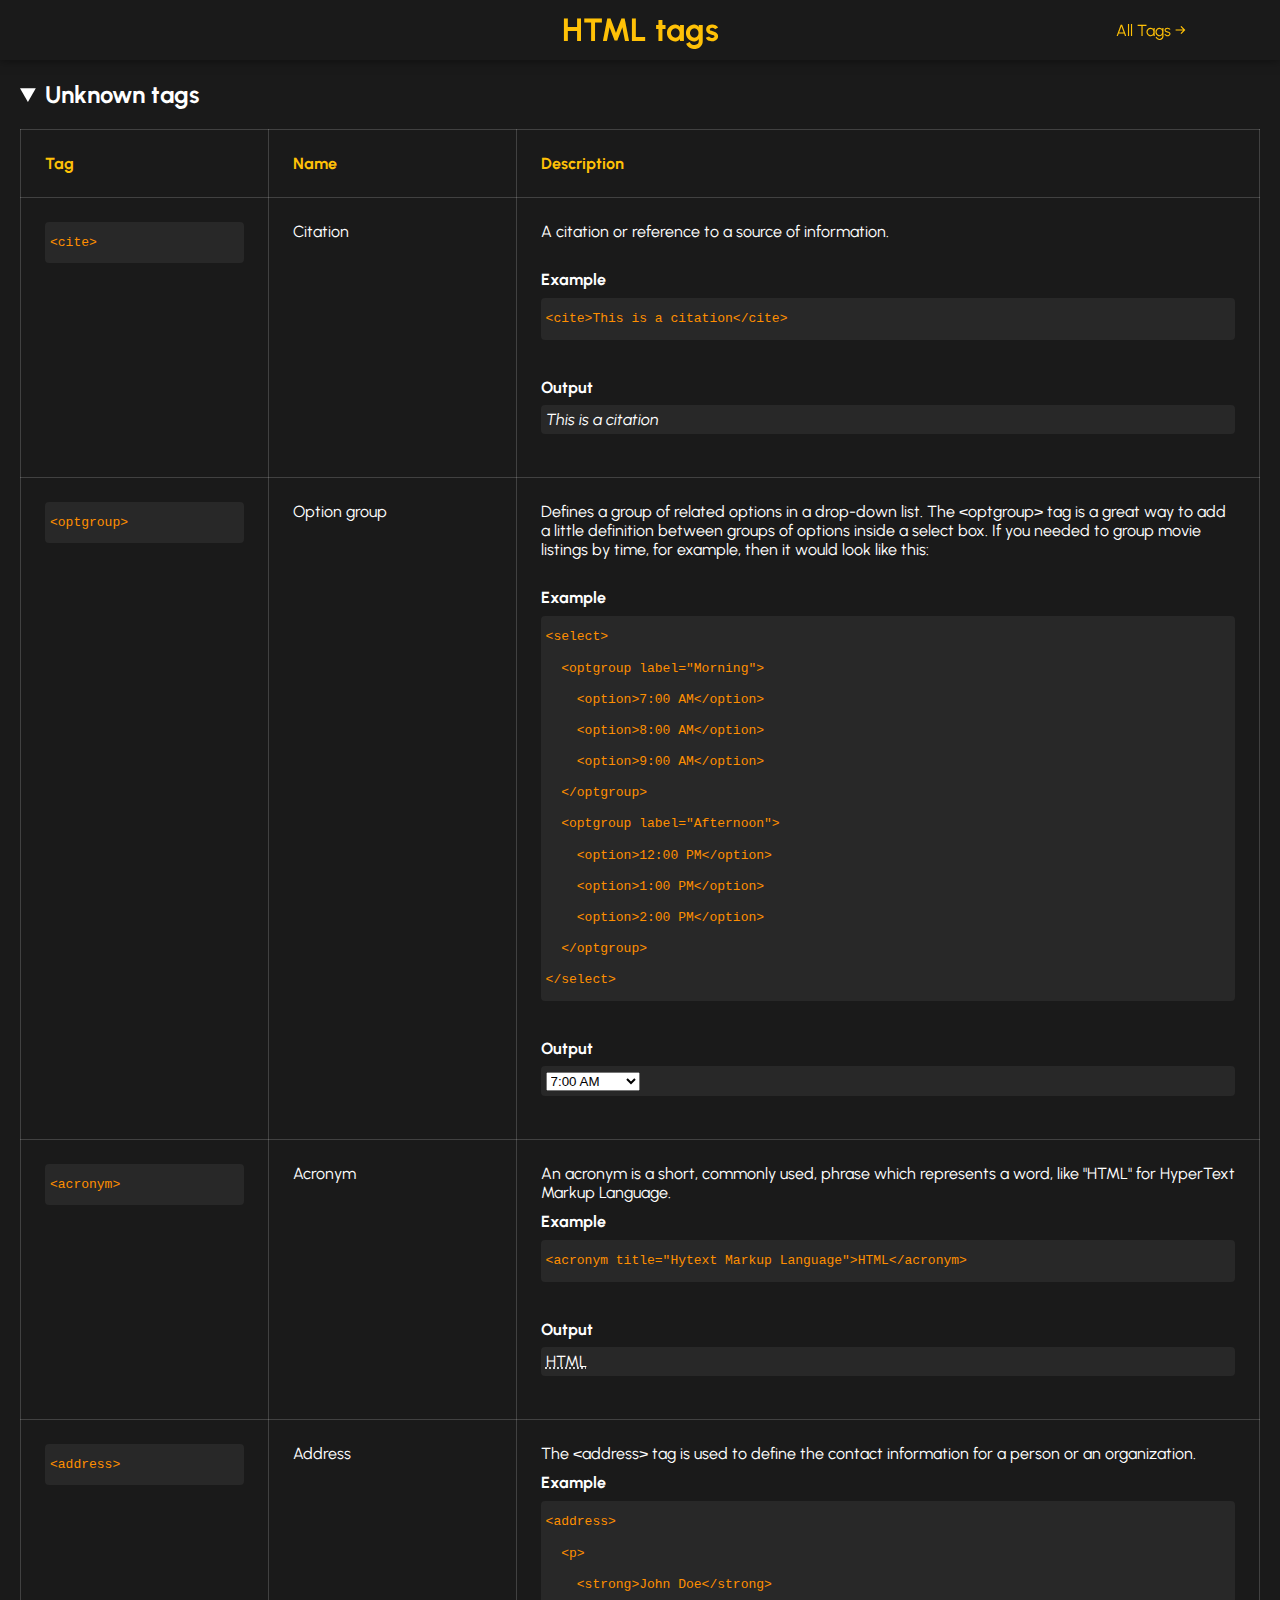
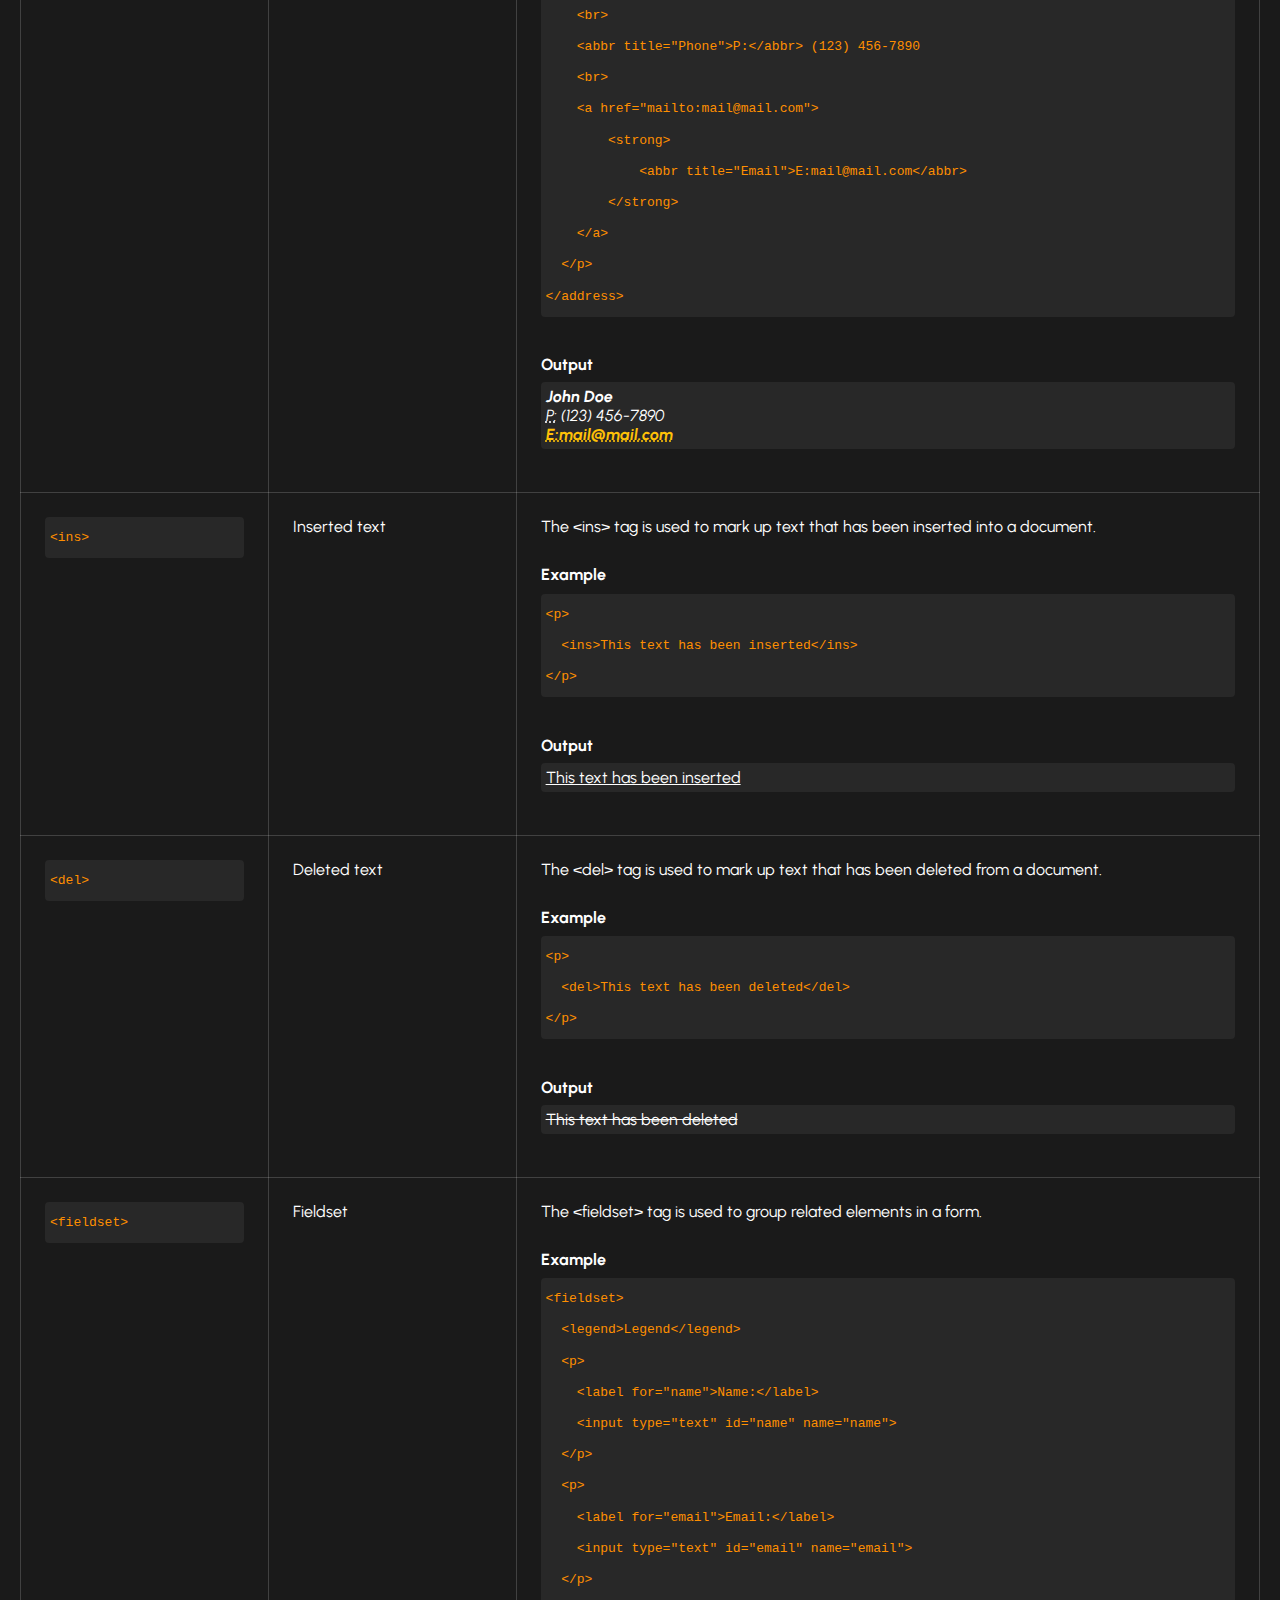
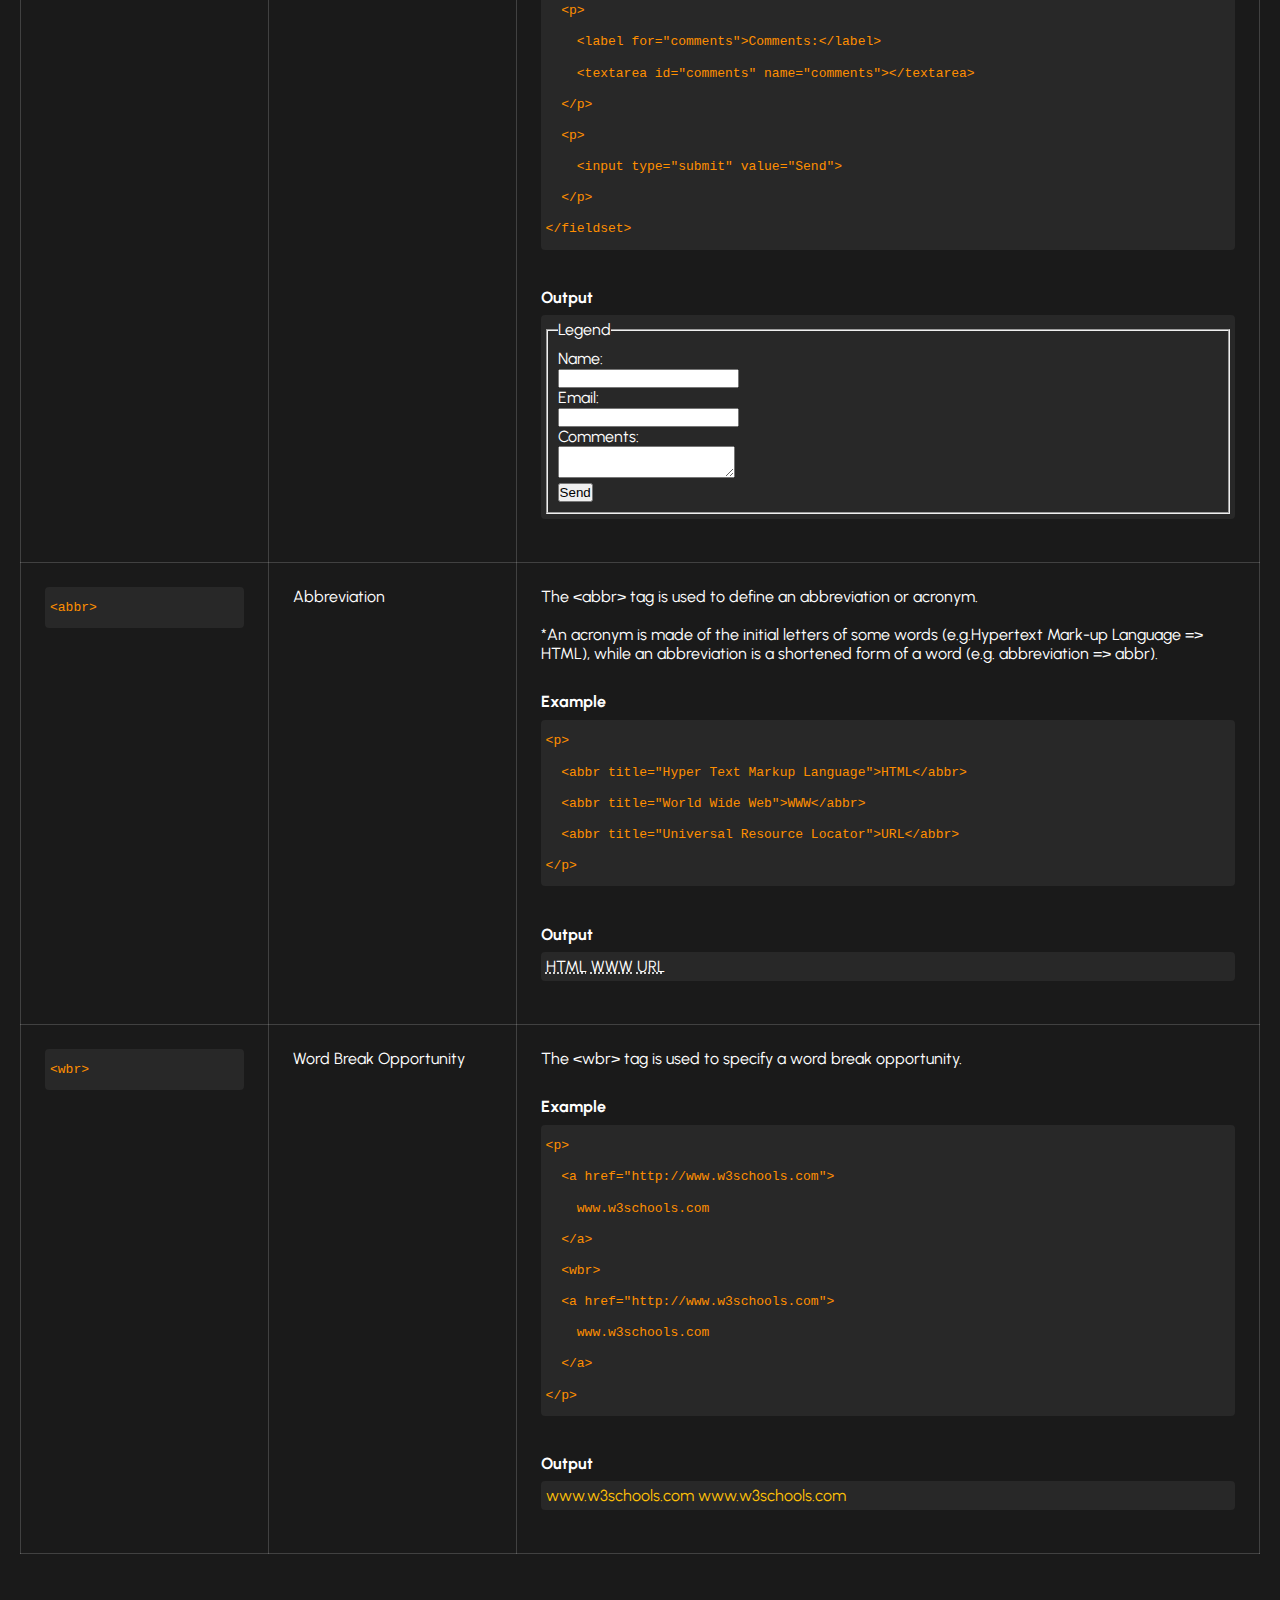
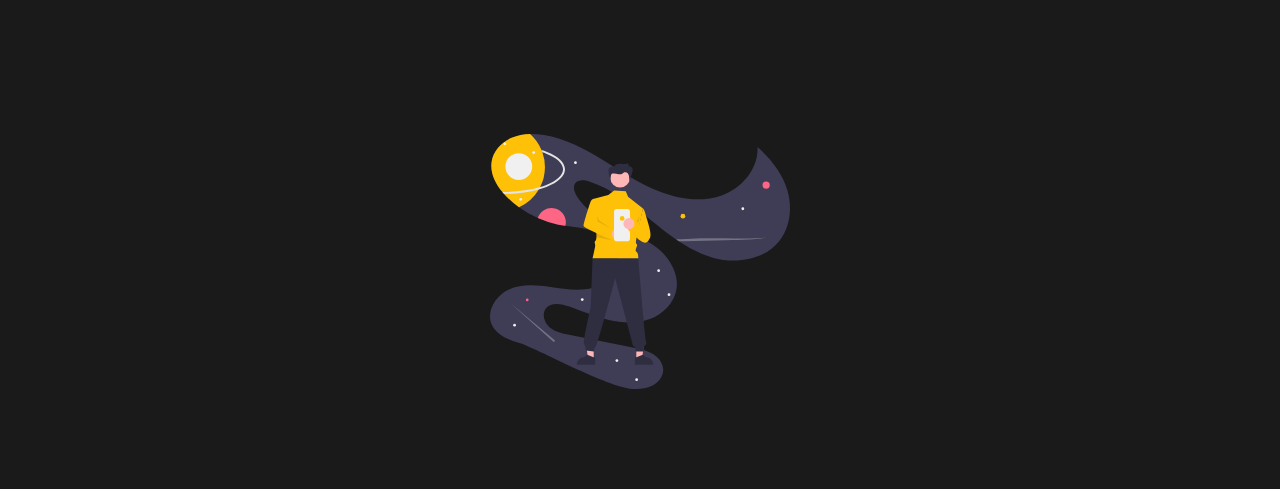
==== commit 98a40dbc: "images and all" ====
--- a/index.html
+++ b/index.html
@@ -381,6 +381,9 @@
             </div>
         </details>
     </main>
+    <footer>
+        <img src="./tech.svg" alt="Footer" id="footer-img">
+    </footer>
 </body>
 
 </html>--- a/style.css
+++ b/style.css
@@ -65,7 +65,7 @@
 main {
     width: 100%;
 
-    margin-top: 60px;
+    margin: 60px 0;
     padding: 20px;
 }
 
@@ -122,6 +122,13 @@
     display: block;
 }
 
+footer {
+    width: 100%;
+    display: flex;
+    justify-content: center;
+    align-items: center;
+}
+
 .highlight {
     margin-top: 8px;
     display: block;
@@ -131,7 +138,12 @@
 }
 
 .space-header {
-    width: 100px;
+    width: 140px;
+}
+
+#footer-img {
+    margin: 100px 0;
+    width: 300px;
 }
 
 /* Responsive design */
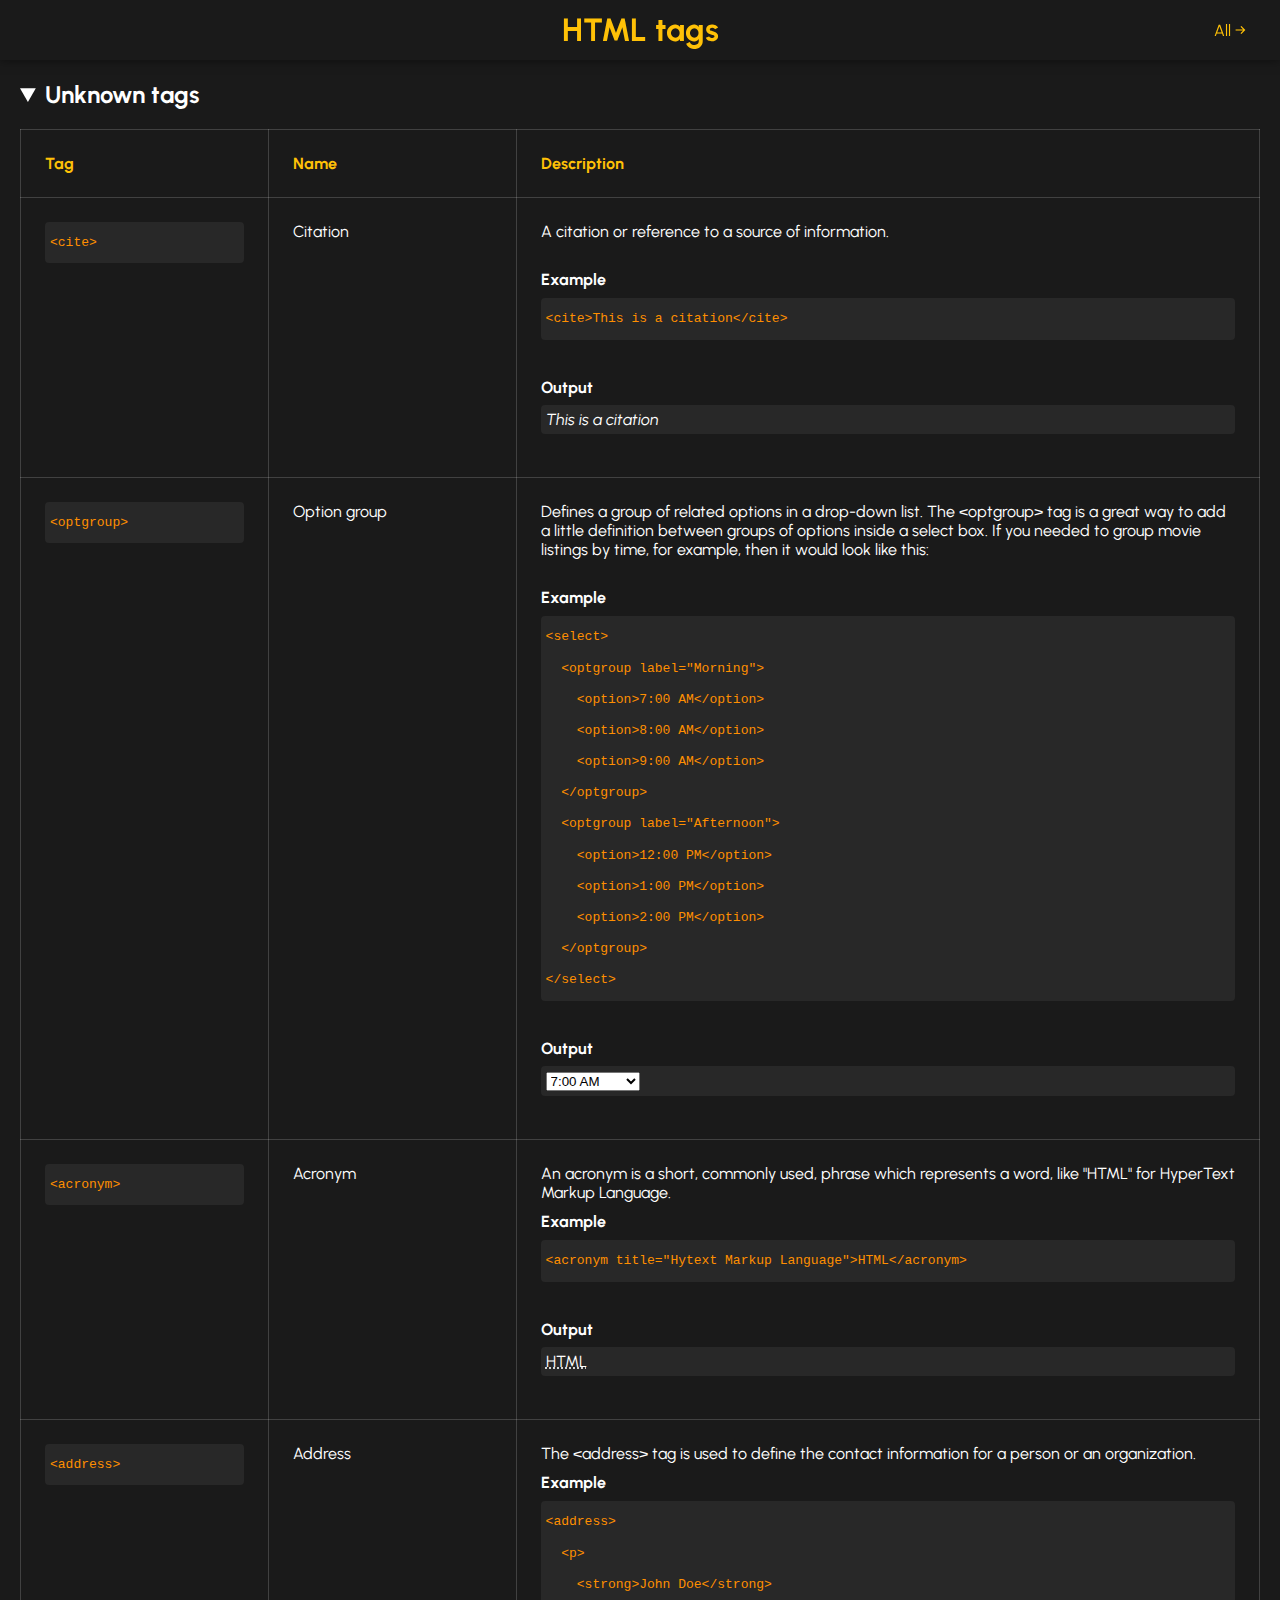
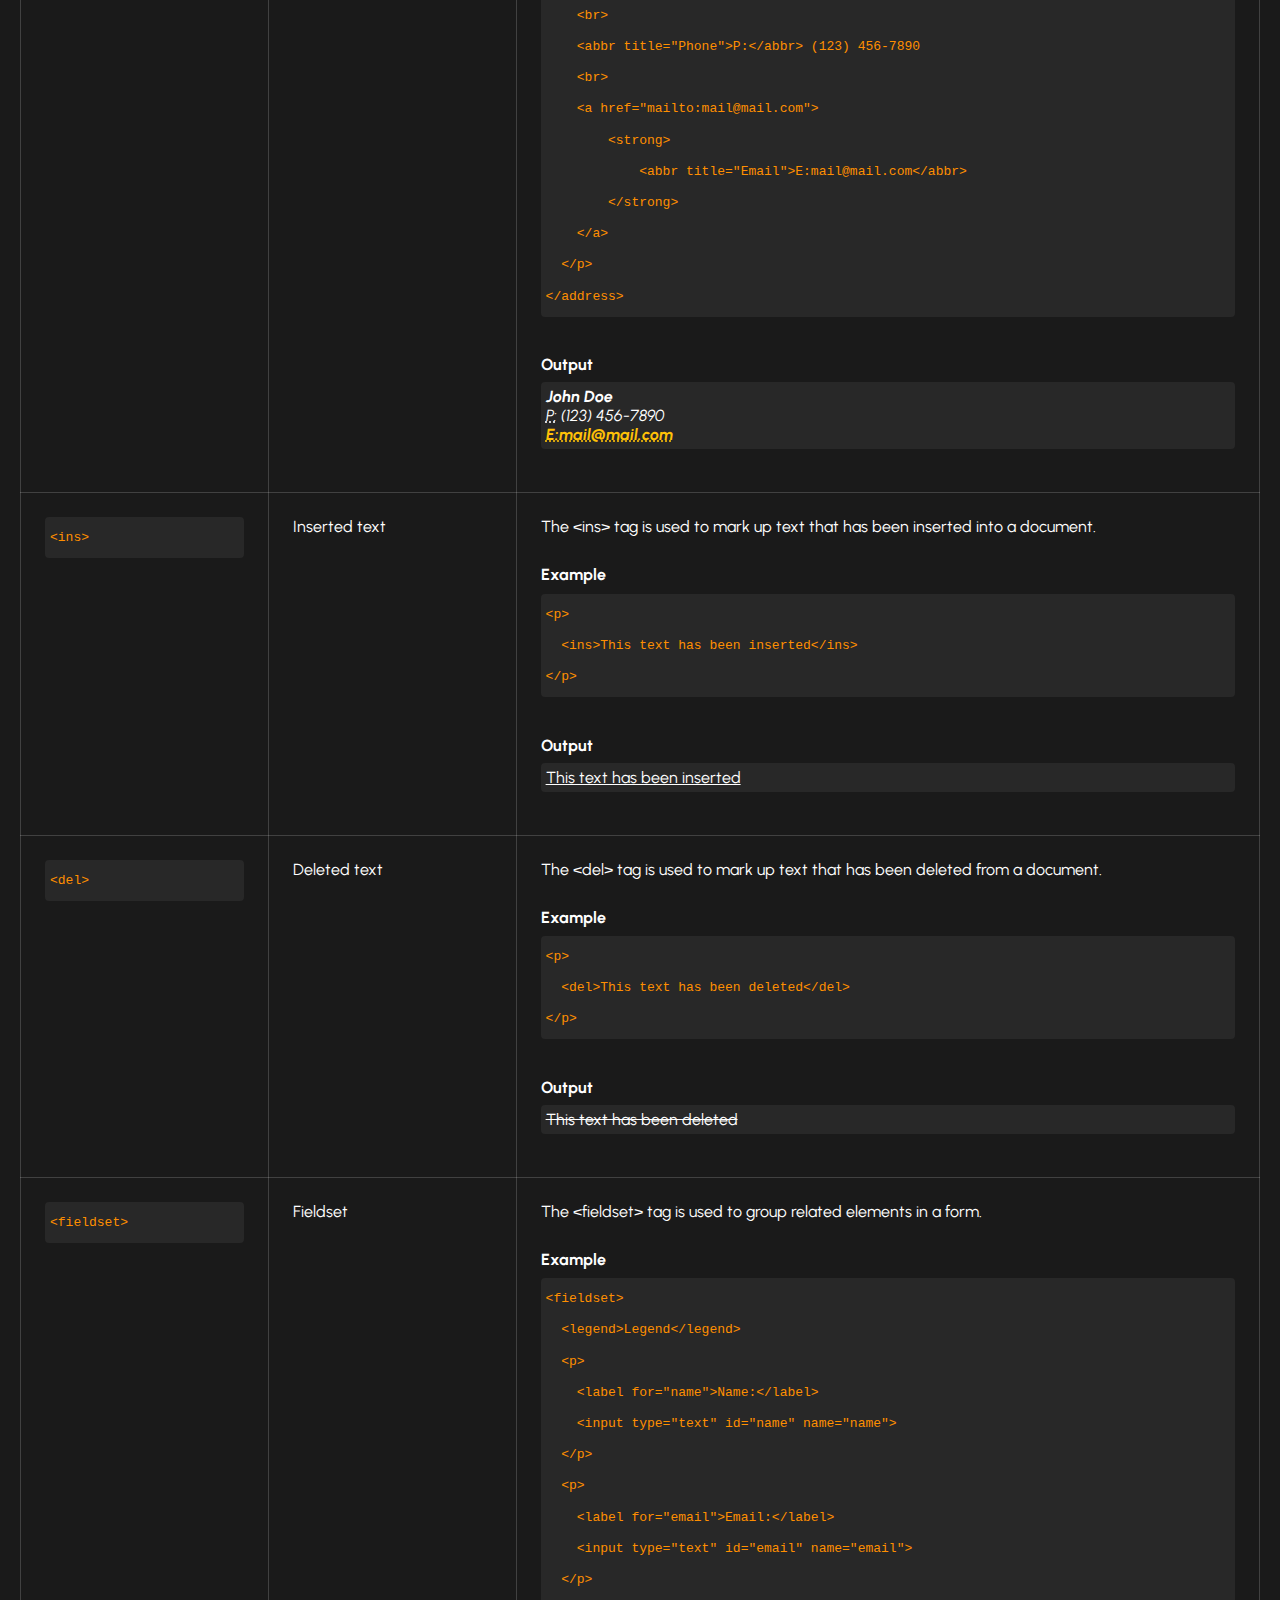
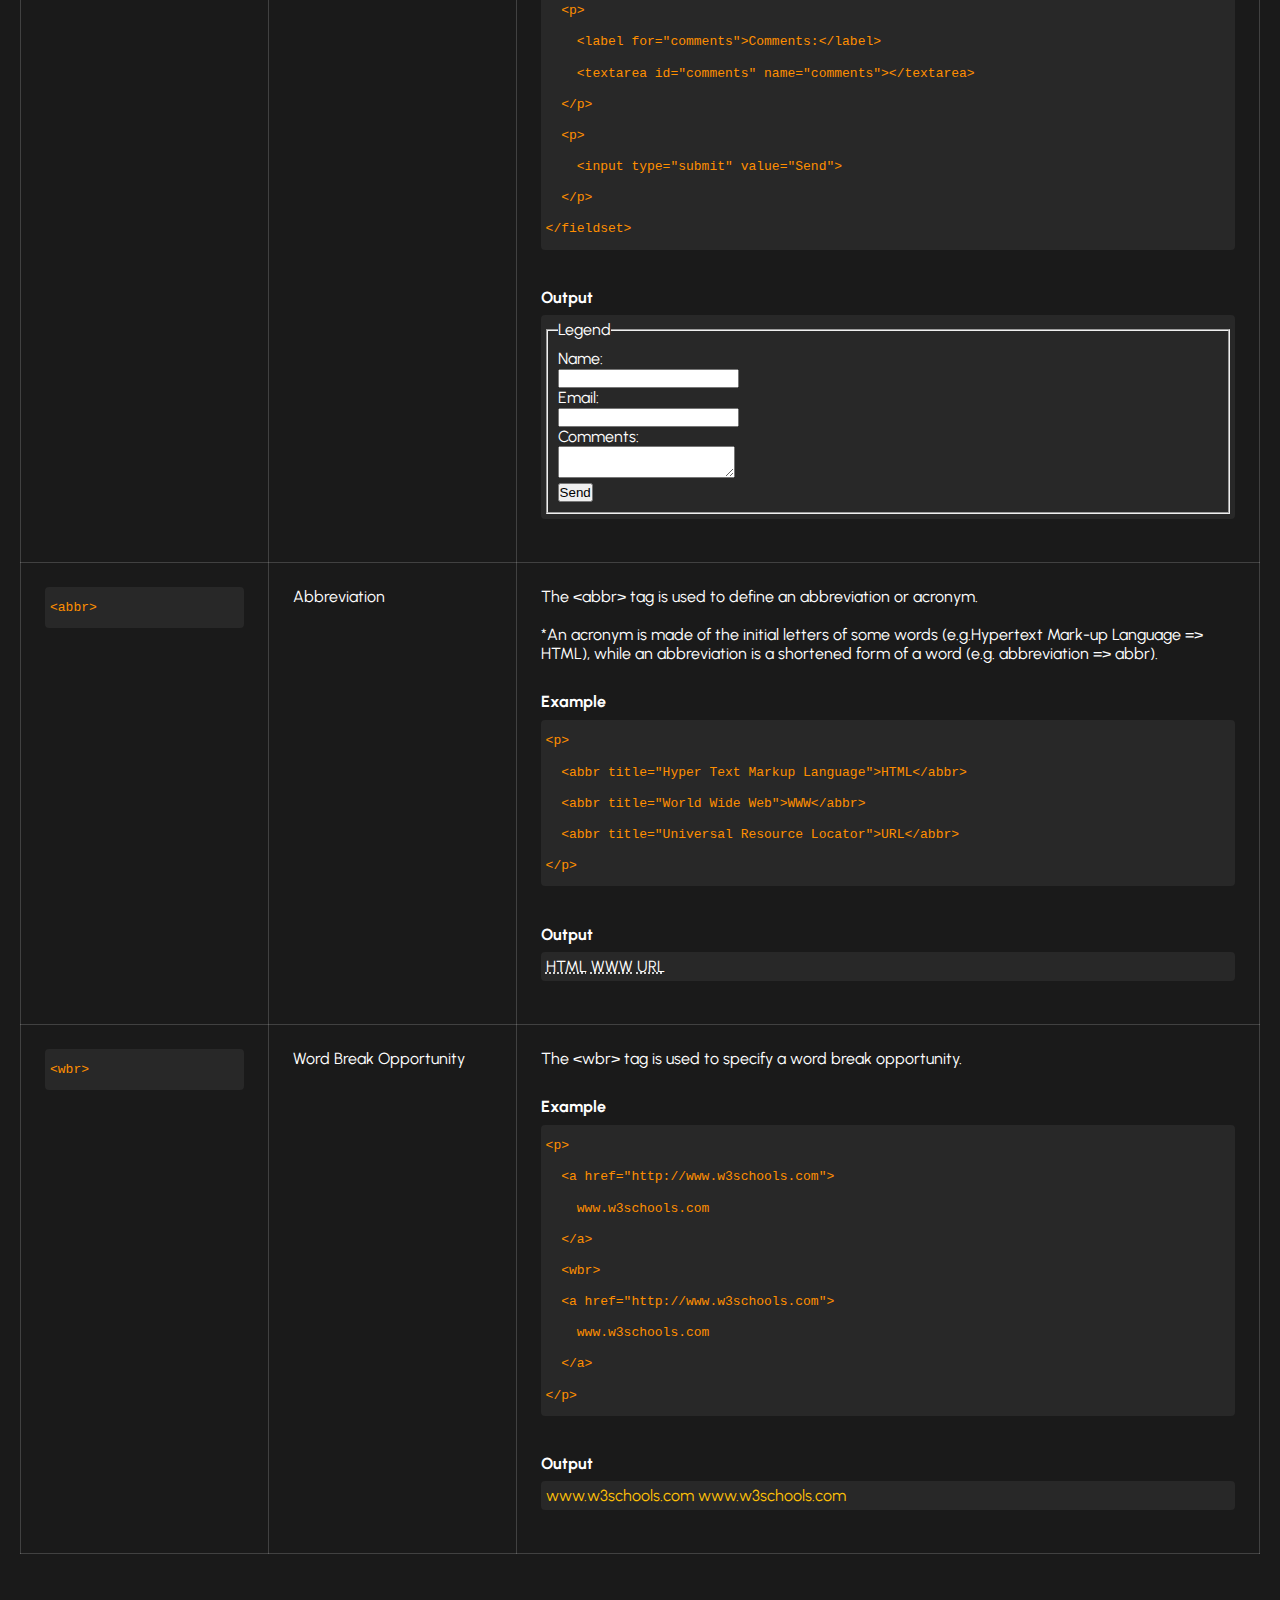
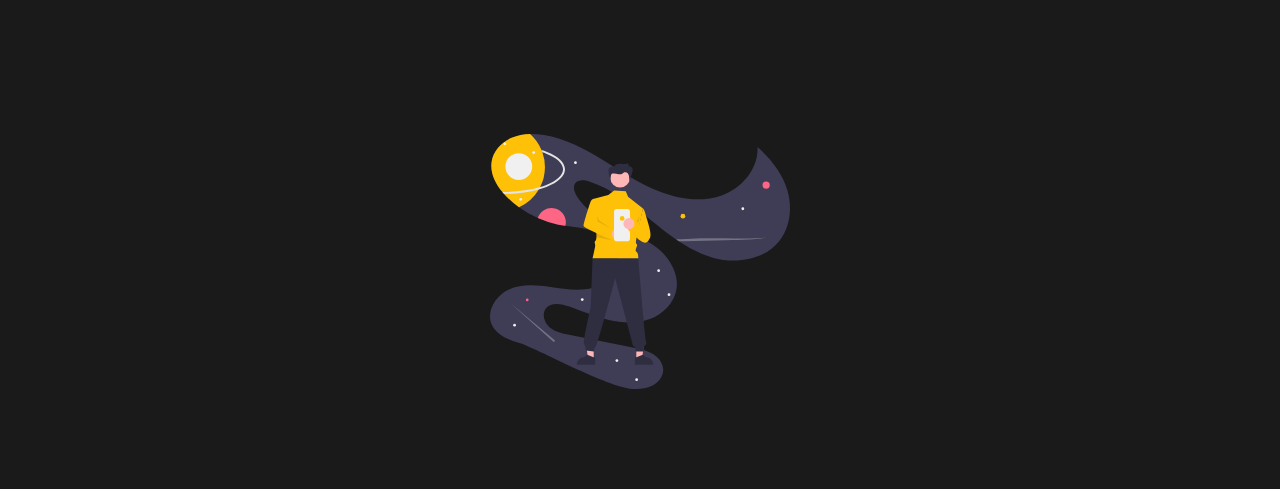
==== commit 055a67df: "ui" ====
--- a/index.html
+++ b/index.html
@@ -8,7 +8,7 @@
     <meta name="description" content="Basic, popular & less known html tags">
     <meta name="author" content="ninjaasmoke">
     <meta name="theme-color" content="#ffc107">
-    <title>HTML Tags</title>
+    <title>⚡ HTML Tags</title>
     <link rel="stylesheet" href="./style.css">
     <link rel="preconnect" href="https://fonts.googleapis.com">
     <link rel="preconnect" href="https://fonts.gstatic.com" crossorigin>
@@ -18,10 +18,12 @@
 
 <body>
     <header>
-        <div class="space-header"></div>
+        <div class="space-header hidden">
+            All &rarr;
+        </div>
         <h1>HTML tags</h1>
         <div class="space-header">
-            <a href="/all-tags.html">All Tags &rarr;</a>
+            <a href="./all-tags.html">All &rarr;</a>
         </div>
     </header>
     <main>
--- a/style.css
+++ b/style.css
@@ -138,7 +138,11 @@
 }
 
 .space-header {
-    width: 140px;
+    margin: 0 10px;
+}
+
+.hidden {
+    opacity: 0;
 }
 
 #footer-img {
@@ -154,7 +158,6 @@
         font-size: 1em;
     }
     .space-header {
-        width: 60px;
         font-size: 14px;
     }
 }